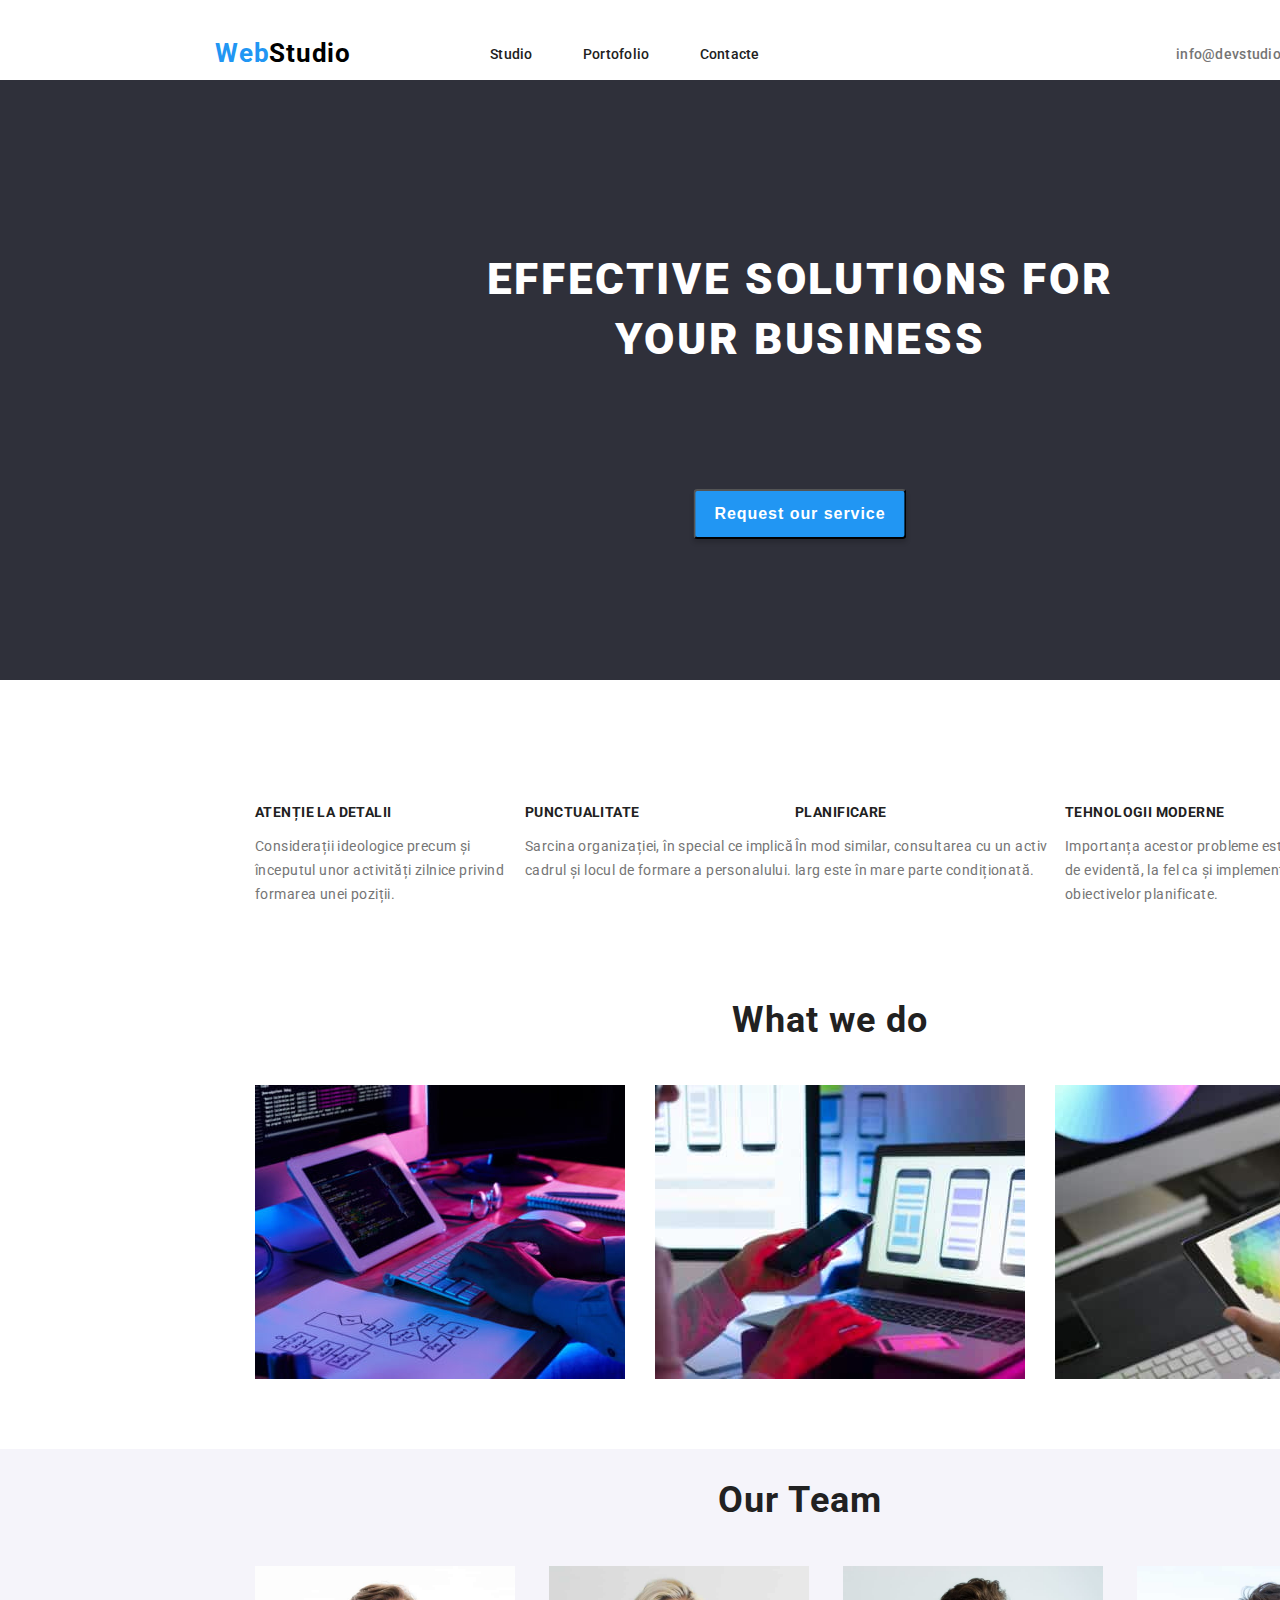
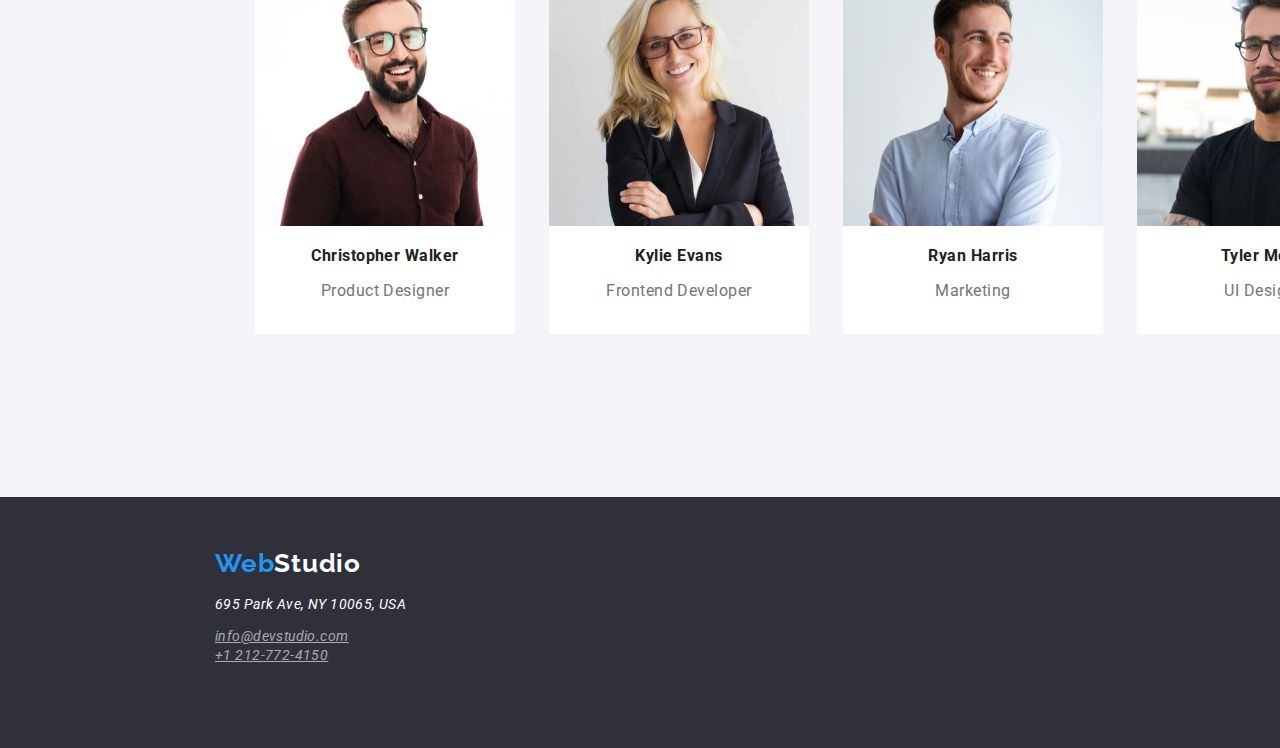
==== index.html @ 6e395495 "clone HW-2" ====
<!DOCTYPE html>
<html lang="en">
  <head>
    <meta charset="UTF-8" />
    <meta http-equiv="X-UA-Compatible" content="IE=edge" />
    <meta name="viewport" content="width=device-width, initial-scale=1.0" />
    <title>Document</title>
    <link
      href="https://fonts.googleapis.com/css2?family=Corinthia&family=Raleway:wght@700&display=swap"
      rel="stylesheet"
    />
    <link
      href="https://fonts.googleapis.com/css2?family=Corinthia&family=Oleo+Script&display=swap"
      rel="stylesheet"
    />
    <link
      href="https://fonts.googleapis.com/css2?family=Great+Vibes&family=Roboto:wght@700;900&display=swap"
      rel="stylesheet"
    />
    <link rel="stylesheet" href="./style/style.css" />
  </head>
  <body>
    <!-- header section -->
    <header>
      <div class="top">
        <p class="logo">
          <a class="head-logo" href="index.html"
            >Web<span class="logo-web">Studio</span></a
          >
        </p>

        <!-- Navigation to other pages -->
        <nav class="navigation-bar">
          <ul>
            <li><a class="nv-items" href="index.html">Studio</a></li>
            <li><a class="nv-items" href="portofolio.html">Portofolio</a></li>
            <li><a class="nv-items" href="#contacte">Contacte</a></li>
          </ul>
        </nav>
        <!-- contact section -->

        <ul class="contacts">
          <li>
            <a class="contact-section-value" href="mailto:info@devstudio.com"
              >info@devstudio.com</a
            >
          </li>

          <li>
            <a class="contact-section-value" href="tel:+111111111111"
              >+38096 111 11 11</a
            >
          </li>
        </ul>
      </div>
    </header>

    <!-- main section -->
    <main>
      <div class="big-section">
        <h1>
          EFFECTIVE SOLUTIONS FOR <br />
          YOUR BUSINESS
        </h1>
        <div class="center">
          <button class="button" type="button">Request our service</button>
        </div>
      </div>

      <!-- section skills -->
      <section class="skill-section">
        <ul class="detail-skills">
          <li>
            <h3 class="skills">Atenție la detalii</h3>
            <p class="skills-description">
              Considerații ideologice precum și începutul unor activități
              zilnice privind formarea unei poziții.
            </p>
          </li>
          <li>
            <h3 class="skills">Punctualitate</h3>
            <p class="skills-description">
              Sarcina organizației, în special ce implică cadrul și locul de
              formare a personalului.
            </p>
          </li>

          <li>
            <h3 class="skills">Planificare</h3>
            <p class="skills-description">
              În mod similar, consultarea cu un activ larg este în mare parte
              condiționată.
            </p>
          </li>
          <li>
            <h3 class="skills">Tehnologii moderne</h3>
            <p class="skills-description">
              Importanța acestor probleme este atât de evidentă, la fel ca și
              implementarea obiectivelor planificate.
            </p>
          </li>
        </ul>
      </section>

      <!-- section What we to do -->
      <section class="work-section">
        <h2 class="workExemple">What we do</h2>
        <ul class="container">
          <li class="box box1">
            <img
              src="./images/box1.jpg"
              alt="Coding activities"
              style="width: 370px; height: 294px"
            />
          </li>
          <li class="box box2">
            <img
              src="./images/box2.jpg"
              alt="choosing telephome frame"
              style="width: 370px; height: 294px"
            />
          </li>

          <li class="box box3">
            <img
              src="./images/box3.jpg"
              alt="work with colors"
              style="width: 370px; height: 294px"
            />
          </li>
        </ul>
      </section>

      <!-- our team section -->
      <section class="team-section">
        <h2 class="our-team">Our Team</h2>
        <ul id="totlaTeam">
          <li class="team teamCris">
            <img
              class="photo"
              src="./images/photoCristopher.jpg"
              alt="Cristopher Photo"
              style="width: 260px; height: 260px"
            />
            <h3 class="photo-container-name">Christopher Walker</h3>
            <p class="photo-container-post">Product Designer</p>
          </li>

          <li class="team">
            <img
              class="photo"
              src="./images/photoKylie.jpg"
              alt="Kylie Photo"
              style="width: 260px; height: 260px"
            />
            <h3 class="photo-container-name">Kylie Evans</h3>
            <p class="photo-container-post">Frontend Developer</p>
          </li>

          <li class="team">
            <img
              class="photo"
              src="./images/photoRyan.jpg"
              alt="Ryan Photo"
              style="width: 260px; height: 260px"
            />
            <h3 class="photo-container-name">Ryan Harris</h3>
            <p class="photo-container-post">Marketing</p>
          </li>

          <li class="team">
            <img
              class="photo"
              src="./images/photoTyler.jpg"
              alt="Tyler Photo"
              style="width: 260px; height: 260px"
            />
            <h3 class="photo-container-name">Tyler Moore</h3>
            <p class="photo-container-post">UI Designer</p>
          </li>
        </ul>
      </section>
    </main>

    <!-- footer section -->
    <footer class="subsol">
      <p class="footer-logo">Web<span class="footer-logo-web">Studio</span></p>

      <address>
        <ul class="footer-contacts">
          <li>
            <p class="nv-items-footer footerAddres">
              695 Park Ave, NY 10065, USA
            </p>
          </li>
          <li>
            <a class="nv-items-footer" href="info@devstudio.com">
              info@devstudio.com</a
            >
          </li>
          <li>
            <a class="nv-items-footer" href="tel:+111111111111"
              >+1 212-772-4150
            </a>
          </li>
        </ul>
      </address>
    </footer>
  </body>
</html>
---- style/style.css ----
html,
body {
  margin: 0;
  padding: 0;
  top: 0;
  position: relative;
  width: 1600px;
  height: 2348px;
  font-family: "Roboto", sans-serif;
  font-style: normal;
  font-weight: 400;
  background: #ffffff;
  box-sizing: border-box;
}

.top {
  position: absolute;
  width: 1600px;
  height: 80px;
  top: 0px;
  background-color: #ffffff;
  border-bottom: 1px solid #e5e5e5;
}

.logo {
  position: absolute;
  width: 145px;
  line-height: 31px;
  left: 215px;
  top: 12px;
  bottom: 25px;
  font-weight: 700;
  font-size: 26px;
  line-height: 31px;
  letter-spacing: 0.03em;
  color: rgba(0, 0, 0, 1);
}

.logo a {
  color: rgba(33, 150, 243, 1);
  text-decoration: none;
}

.logo-web {
  color: rgba(0, 0, 0, 1);
}

ul {
  list-style-type: none;
}

.navigation-bar {
  position: relative;
  width: 58px;
  height: 16px;
  left: 400px;
  top: 32px;
  bottom: 32px;
  right: 385px;
  font-weight: 500;
  font-size: 14px;
  line-height: 16px;
  letter-spacing: 0.02em;
}

.navigation-bar ul {
  display: flex;
}

.navigation-bar li a {
  color: #212121;
  text-decoration: none;
}

.nv-items {
  margin-left: 50px;
}
.nv-items:hover,
.nv-items:focus,
.nv-items:active {
  color: rgba(33, 150, 243, 1);
}

.contacts {
  position: absolute;
  height: 16px;
  width: 500px;
  left: 1096px;
  top: 32px;
  bottom: 32px;
  right: 227px;
  font-weight: 500;
  font-size: 14px;
  line-height: 16px;
  letter-spacing: 0.02em;
}

ul.contacts {
  display: flex;
}

.contacts li {
  display: inline-block;
  list-style-type: none;
}

.contacts li a {
  color: #757575;
  text-decoration: none;
  padding: 40px;
}

.contact-section-value:hover,
.contact-section-value:focus,
.contact-section-value:active {
  color: rgba(33, 150, 243, 1);
}

/* main section */

.big-section {
  position: absolute;
  width: 1600px;
  height: 600px;
  left: 0px;
  top: 80px;
  background: #2f303a;
}

.big-section h1 {
  position: relative;
  height: 120px;
  left: 50%;
  transform: translate(-50%, -50%);
  top: 200px;
  bottom: 280px;
  font-weight: 900;
  font-size: 44px;
  line-height: 60px;
  text-align: center;
  letter-spacing: 0.06em;
  text-transform: uppercase;
  color: #ffffff;
}

.button {
  position: absolute;
  height: 50px;
  top: 434px;
  left: 50%;
  transform: translate(-50%, -50%);
  background: #2196f3;
  box-shadow: 0px 4px 4px rgba(0, 0, 0, 0.15);
  border-radius: 4px;
  font-weight: 700;
  font-size: 16px;
  line-height: 30px;
  padding: 10px 19px;
  display: flex;
  align-items: center;
  text-align: center;
  letter-spacing: 0.06em;

  color: #ffffff;
}

.button:hover,
.button:focus,
.button:active {
  border: 5px solid rgba(33, 150, 243, 1);
  background: #f5f4fa;
  color: #2196f3;
}

/* section skills */

.skill-section {
  position: absolute;
  width: 1170px;
  height: 101px;
  left: 215px;
  top: 774px;
}

ul.detail-skills {
  display: flex;
}

.skills {
  width: 270px;
  height: 16px;
  left: 815px;
  top: 774px;
  font-weight: 700;
  font-size: 14px;
  line-height: 16px;
  letter-spacing: 0.03em;
  text-transform: uppercase;
  color: #212121;
}

.skills-description {
  width: 270px;
  height: 75px;
  left: 215px;
  top: 800px;
  font-size: 14px;
  line-height: 24px;
  letter-spacing: 0.03em;
  color: #757575;
}

/* section What we to do */

.work-section {
  position: absolute;
  width: 1170px;
  height: 386px;
  left: 215px;
  top: 969px;
}

.workExemple {
  position: absolute;
  width: 200px;
  height: 42px;
  left: 515px;
  font-weight: 700;
  font-size: 36px;
  line-height: 42px;
  text-align: center;
  letter-spacing: 0.03em;
  color: #212121;
}

.container {
  position: relative;
  width: 1170px;
  height: 386px;
  top: 50px;
  display: flex;
}

.container li {
  display: inline;
}

.box {
  margin-top: 50px;
}

.box1 {
  padding-right: 30px;
}
.box2 {
  padding-right: 30px;
}
.box2 {
  padding-right: 30px;
}

.box:hover {
  opacity: 0.7;
}

/* team section */

.team-section {
  position: absolute;
  width: 1600px;
  height: 648px;
  top: 1449px;
  background: #f5f4fa;
}

.our-team {
  width: 1600px;
  height: 42px;
  left: 718px;
  top: 1543px;
  font-weight: 700;
  font-size: 36px;
  line-height: 42px;
  text-align: center;
  letter-spacing: 0.03em;
  color: #212121;
}

#totalTeam {
  position: relative;
  height: 368px;
  width: 260px;
  display: flex;
}

.teamCris:first-child {
  margin-left: 215px;
}

.team {
  display: inline-block;
  height: 368px;
  width: 260px;
  background-color: #ffffff;
  margin: 15px;
}

.photo {
  width: 260px;
  height: 260px;
  margin: 0;
}

.photo-container {
  height: 108px;
  width: 270px;
  background-color: #ffffff;
}

.photo-container-name {
  font-size: 16px;
  line-height: 19px;
  text-align: center;
  letter-spacing: 0.03em;
  color: #212121;
}

.photo-container-post {
  font-size: 16px;
  line-height: 19px;
  text-align: center;
  letter-spacing: 0.03em;
  color: #757575;
}

.subsol {
  position: absolute;
  width: 1600px;
  height: 251px;
  left: 0px;
  top: 2097px;
  background: #2f303a;
}

.footer-logo {
  position: relative;
  width: 145px;
  height: 31px;
  left: 215px;
  top: 25px;
  margin-bottom: 14px;
  font-family: "Raleway", sans-serif;
  font-style: normal;
  font-weight: 700;
  font-size: 26px;
  line-height: 31px;
  letter-spacing: 0.03em;
  color: #2196f3;
}

.footer-logo-web {
  color: rgba(255, 255, 255, 1);
}

.footer-contacts {
  position: absolute;
  width: 231px;
  height: 72px;
  left: 175px;
  margin-top: 14px;
}

.nv-items-footer {
  font-size: 14px;
  line-height: 16px;
  bottom: 60px;
  letter-spacing: 0.03em;
  color: rgba(255, 255, 255, 0.6);
}

.nv-items-footer:hover,
.nv-items-footer:focus,
.nv-items-footer:active {
  color: rgba(33, 150, 243, 1);
}

.footerAddres {
  color: #ffffff;
  cursor: pointer;
}

.filters {
  position: absolute;
  display: flex;
  clear: both;
  width: 516px;
  height: 38px;
  left: 614px;
  top: 174px;
  padding: 6px 22px;
  top: 160px;
}

.filters button {
  background: #f5f4fa;
  border-radius: 4px;
  border: none;
  width: 121px;
  height: 38px;
  box-shadow: 0px 3px 1px rgba(0, 0, 0, 0.1), 0px 1px 2px rgba(0, 0, 0, 0.08),
    0px 2px 2px rgba(0, 0, 0, 0.12);
  cursor: pointer;
}

.filter-name {
  font-weight: 700;
  font-size: 16px;
  line-height: 34px;
  text-align: center;
  justify-content: center;
  letter-spacing: 0.03em;

  color: #212121;
  margin: 4px;
  box-sizing: border-box;
}

.filter-name:hover,
.filter-name:focus,
.filter-name:active {
  background-color: #2196f3;
  color: #ffffff;
}

.container-img {
  position: absolute;
  width: 1250px;
  height: 1360px;
  left: 215px;
  top: 330px;
  display: inline;
  margin: auto;
}

.container-img-file {
  width: 370px;
  height: 404px;
  left: 215px;
  top: 262px;
  background: #ffffff;
  border: 1px solid #eeeeee;
  text-align: center;
  display: inline-flex;
  margin: 0 20px 40px 20px;
}

.image {
  width: 370px;
  height: 294px;
  left: 215px;
  top: 262px;
}

.container-img-file-head {
  position: absolute;
  font-weight: 700;
  font-size: 18px;
  line-height: 36px;
  margin-top: 310px;
  padding-left: 24px;
  letter-spacing: 0.06em;

  color: #212121;
}

.container-img-file-paragraf {
  position: absolute;
  font-size: 16px;
  line-height: 30px;
  margin-top: 350px;
  letter-spacing: 0.03em;
  padding-left: 24px;
  color: #757575;
}

.script-container {
  margin: auto;
  padding: auto;
}
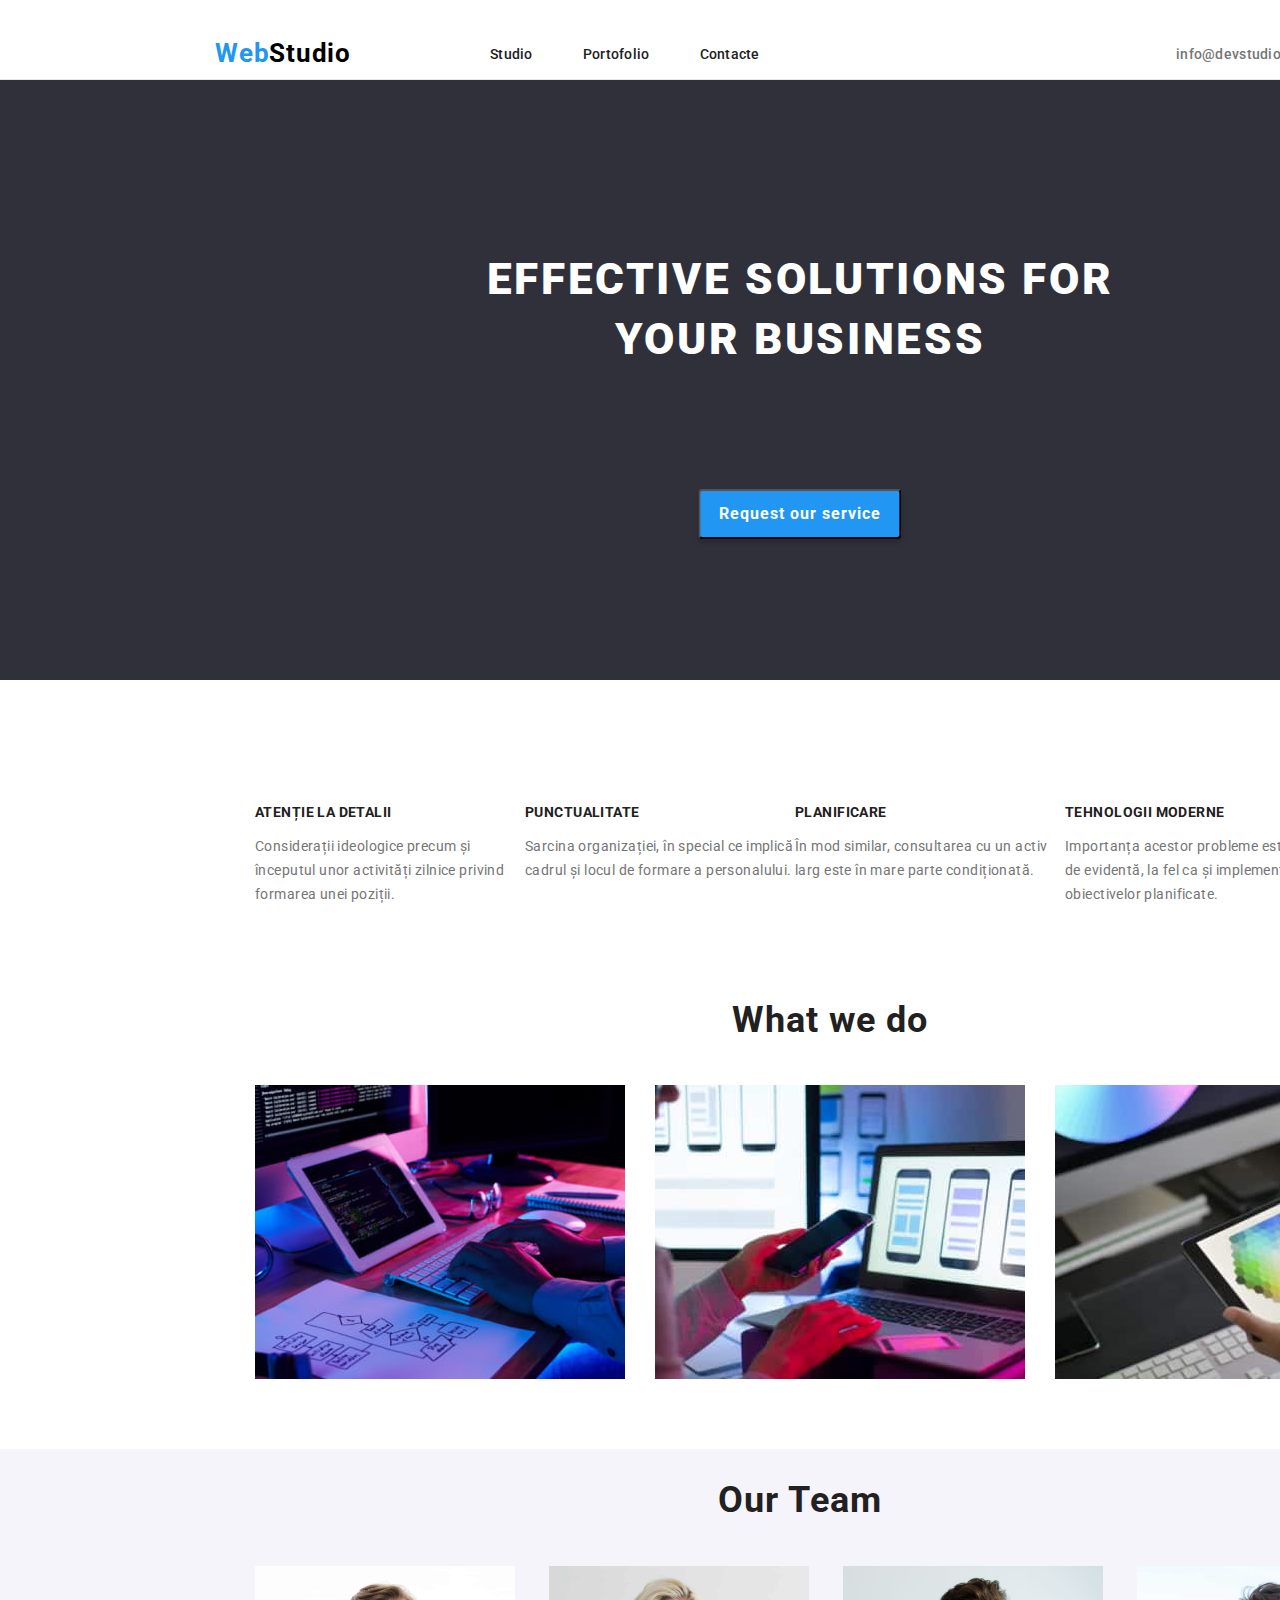
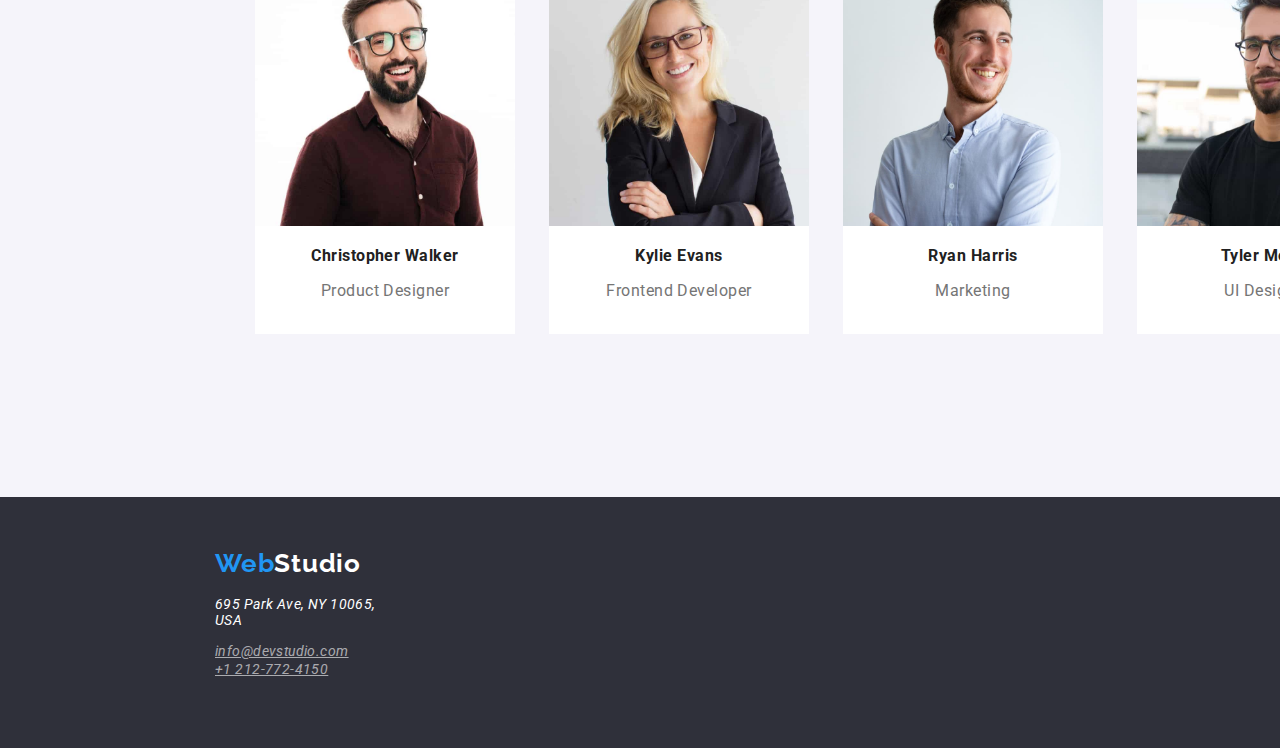
==== commit 6360b148: "am salvat modern-normalize" ====
--- a/index.html
+++ b/index.html
@@ -5,6 +5,10 @@
     <meta http-equiv="X-UA-Compatible" content="IE=edge" />
     <meta name="viewport" content="width=device-width, initial-scale=1.0" />
     <title>Document</title>
+    <link
+      rel="stylesheet"
+      href="https://cdnjs.cloudflare.com/ajax/libs/modern-normalize/1.0.0/modern-normalize.min.css"
+    />
     <link
       href="https://fonts.googleapis.com/css2?family=Corinthia&family=Raleway:wght@700&display=swap"
       rel="stylesheet"
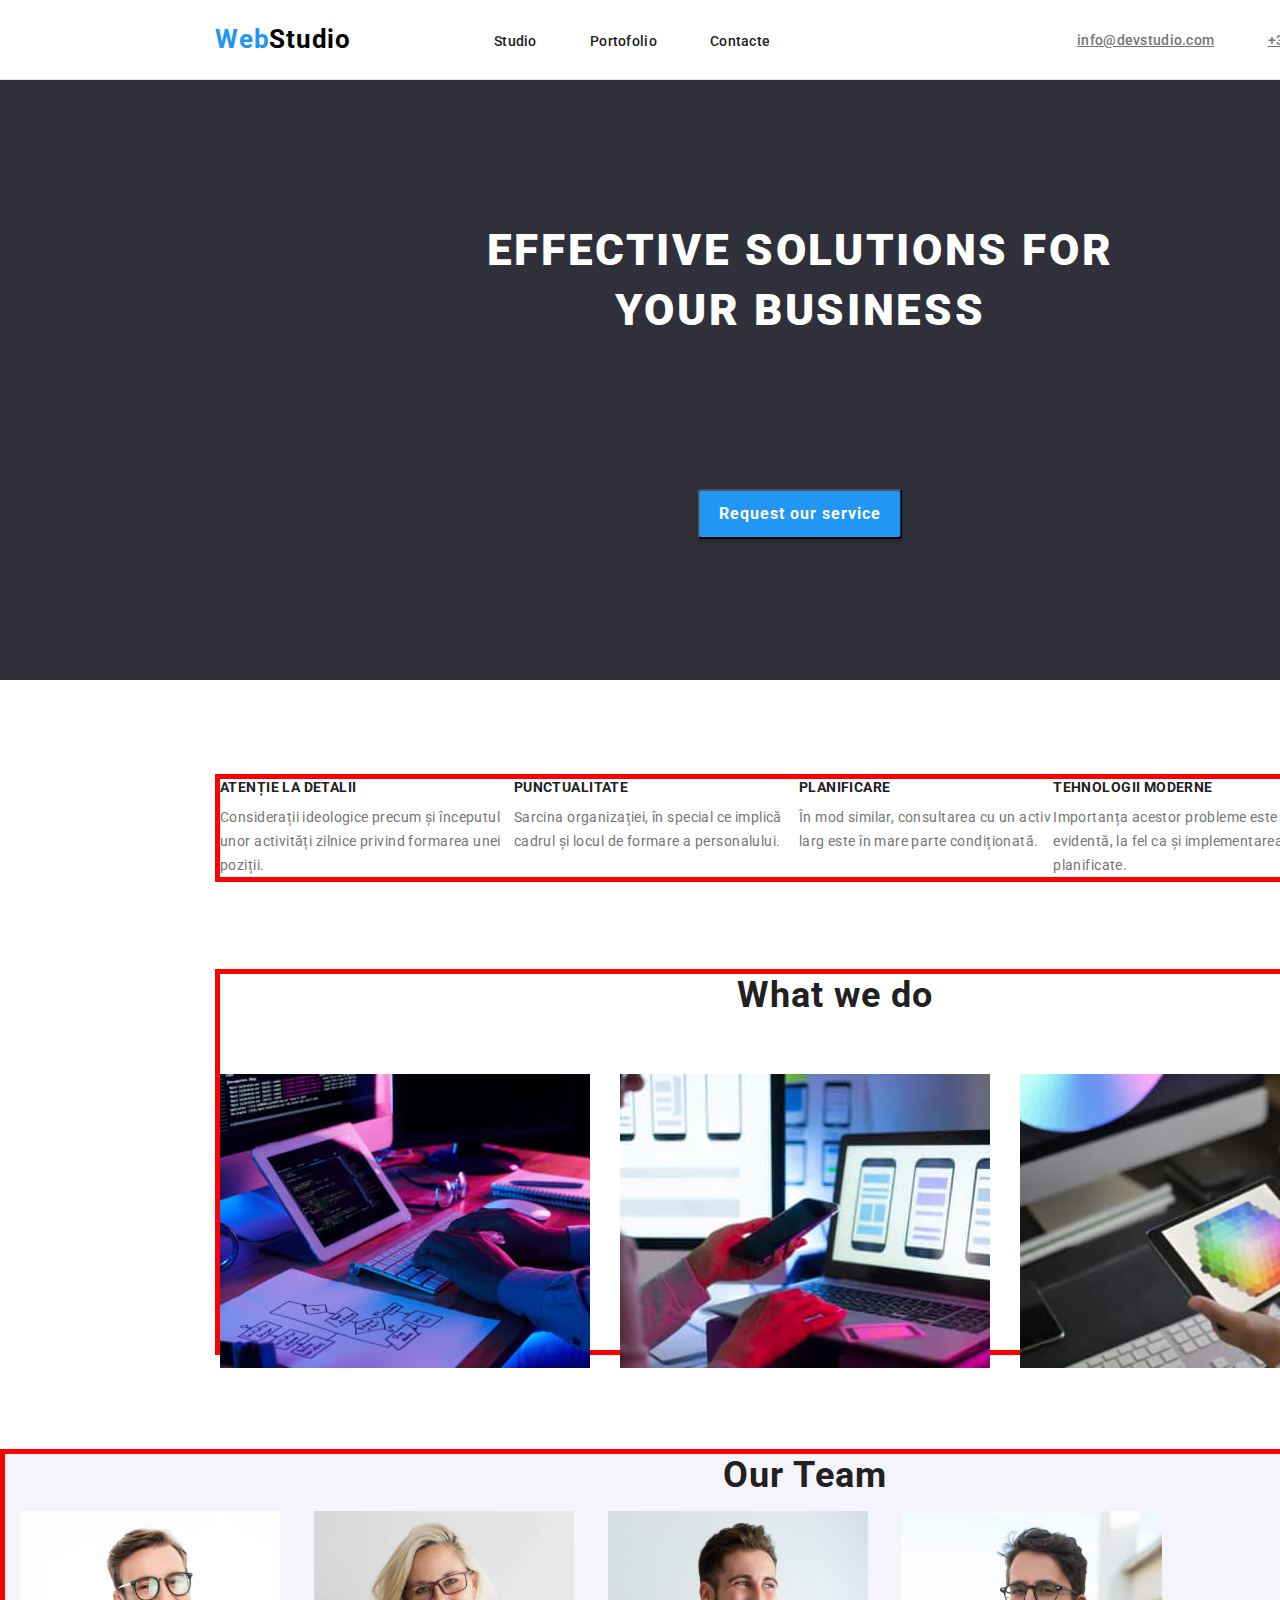
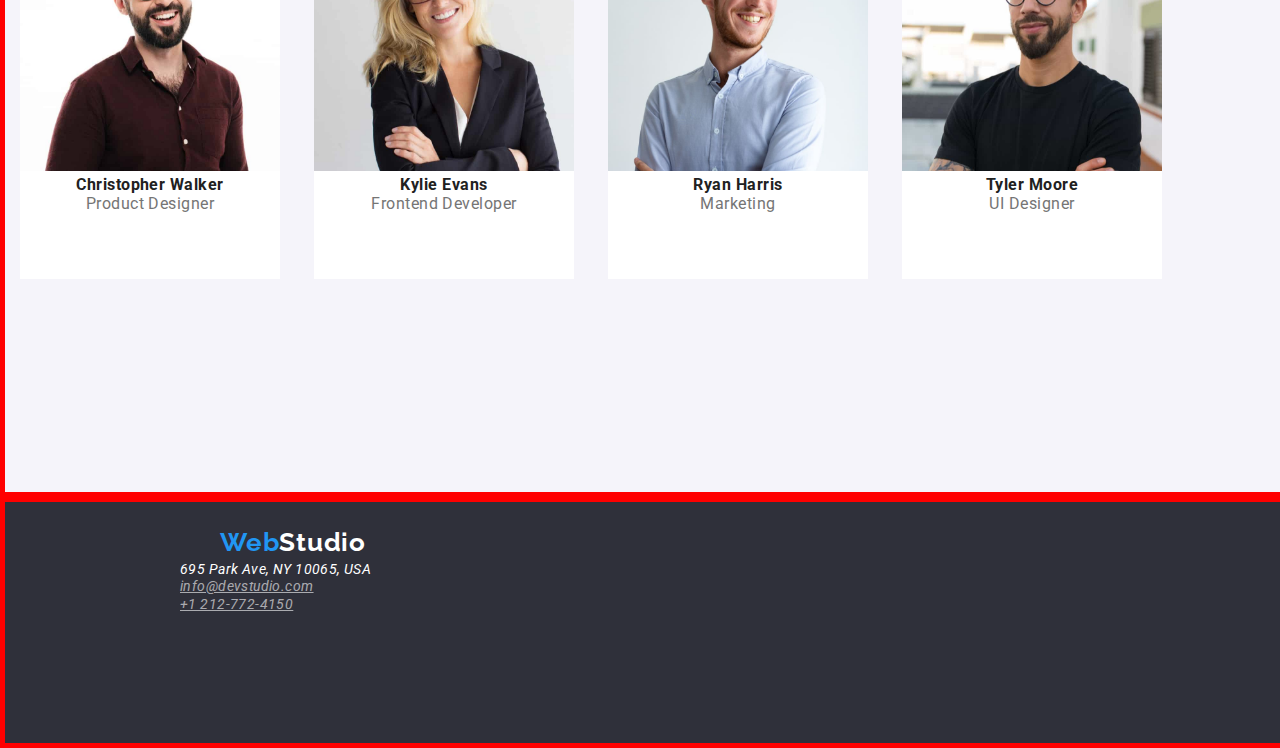
==== commit 4eb50994: "create branch HW-3" ====
--- a/index.html
+++ b/index.html
@@ -25,38 +25,39 @@
   </head>
   <body>
     <!-- header section -->
-    <header>
-      <div class="top">
-        <p class="logo">
-          <a class="head-logo" href="index.html"
-            >Web<span class="logo-web">Studio</span></a
+    <header class="page-header">
+      <a class="logo head-logo" href="index.html"
+        >Web<span class="logo-web">Studio</span></a
+      >
+      <!-- Navigation to other pages -->
+      <nav>
+        <ul class="navigation-bar main-nav-list">
+          <li class="main-nav-item">
+            <a class="main-nav-link" href="index.html">Studio</a>
+          </li>
+          <li class="main-nav-item">
+            <a class="main-nav-link" href="portofolio.html">Portofolio</a>
+          </li>
+          <li class="main-nav-item">
+            <a class="main-nav-link" href="#contacte">Contacte</a>
+          </li>
+        </ul>
+      </nav>
+      <!-- contact section -->
+
+      <ul class="contact-list">
+        <li class="contact-list-item">
+          <a class="contact-section-value" href="mailto:info@devstudio.com"
+            >info@devstudio.com</a
           >
-        </p>
-
-        <!-- Navigation to other pages -->
-        <nav class="navigation-bar">
-          <ul>
-            <li><a class="nv-items" href="index.html">Studio</a></li>
-            <li><a class="nv-items" href="portofolio.html">Portofolio</a></li>
-            <li><a class="nv-items" href="#contacte">Contacte</a></li>
-          </ul>
-        </nav>
-        <!-- contact section -->
-
-        <ul class="contacts">
-          <li>
-            <a class="contact-section-value" href="mailto:info@devstudio.com"
-              >info@devstudio.com</a
-            >
-          </li>
-
-          <li>
-            <a class="contact-section-value" href="tel:+111111111111"
-              >+38096 111 11 11</a
-            >
-          </li>
-        </ul>
-      </div>
+        </li>
+
+        <li class="contact-list-item">
+          <a class="contact-section-value" href="tel:+111111111111"
+            >+38096 111 11 11</a
+          >
+        </li>
+      </ul>
     </header>
 
     <!-- main section -->
@@ -72,67 +73,79 @@
       </div>
 
       <!-- section skills -->
-      <section class="skill-section">
-        <ul class="detail-skills">
-          <li>
-            <h3 class="skills">Atenție la detalii</h3>
-            <p class="skills-description">
-              Considerații ideologice precum și începutul unor activități
-              zilnice privind formarea unei poziții.
-            </p>
-          </li>
-          <li>
-            <h3 class="skills">Punctualitate</h3>
-            <p class="skills-description">
-              Sarcina organizației, în special ce implică cadrul și locul de
-              formare a personalului.
-            </p>
-          </li>
-
-          <li>
-            <h3 class="skills">Planificare</h3>
-            <p class="skills-description">
-              În mod similar, consultarea cu un activ larg este în mare parte
-              condiționată.
-            </p>
-          </li>
-          <li>
-            <h3 class="skills">Tehnologii moderne</h3>
-            <p class="skills-description">
-              Importanța acestor probleme este atât de evidentă, la fel ca și
-              implementarea obiectivelor planificate.
-            </p>
-          </li>
-        </ul>
+      <section>
+        <div class="skill-section">
+          <ul class="detail-skills">
+            <div class="detail-skills-list">
+              <li class="detail-skills-item-">
+                <h3 class="skills">Atenție la detalii</h3>
+                <p class="skills-description">
+                  Considerații ideologice precum și începutul unor activități
+                  zilnice privind formarea unei poziții.
+                </p>
+              </li>
+            </div>
+            <div class="detail-skills-list">
+              <li class="detail-skills-item">
+                <h3 class="skills">Punctualitate</h3>
+                <p class="skills-description">
+                  Sarcina organizației, în special ce implică cadrul și locul de
+                  formare a personalului.
+                </p>
+              </li>
+            </div>
+            <div class="detail-skills-list">
+              <li class="detail-skills-item">
+                <h3 class="skills">Planificare</h3>
+                <p class="skills-description">
+                  În mod similar, consultarea cu un activ larg este în mare
+                  parte condiționată.
+                </p>
+              </li>
+            </div>
+
+            <div class="detail-skills-list">
+              <li class="detail-skills-item">
+                <h3 class="skills">Tehnologii moderne</h3>
+                <p class="skills-description">
+                  Importanța acestor probleme este atât de evidentă, la fel ca
+                  și implementarea obiectivelor planificate.
+                </p>
+              </li>
+            </div>
+          </ul>
+        </div>
       </section>
 
       <!-- section What we to do -->
-      <section class="work-section">
-        <h2 class="workExemple">What we do</h2>
-        <ul class="container">
-          <li class="box box1">
-            <img
-              src="./images/box1.jpg"
-              alt="Coding activities"
-              style="width: 370px; height: 294px"
-            />
-          </li>
-          <li class="box box2">
-            <img
-              src="./images/box2.jpg"
-              alt="choosing telephome frame"
-              style="width: 370px; height: 294px"
-            />
-          </li>
-
-          <li class="box box3">
-            <img
-              src="./images/box3.jpg"
-              alt="work with colors"
-              style="width: 370px; height: 294px"
-            />
-          </li>
-        </ul>
+      <section>
+        <div class="work-section">
+          <h2 class="workExemple">What we do</h2>
+          <ul class="container">
+            <li class="box box1">
+              <img
+                src="./images/box1.jpg"
+                alt="Coding activities"
+                style="width: 370px; height: 294px"
+              />
+            </li>
+            <li class="box box2">
+              <img
+                src="./images/box2.jpg"
+                alt="choosing telephome frame"
+                style="width: 370px; height: 294px"
+              />
+            </li>
+
+            <li class="box box3">
+              <img
+                src="./images/box3.jpg"
+                alt="work with colors"
+                style="width: 370px; height: 294px"
+              />
+            </li>
+          </ul>
+        </div>
       </section>
 
       <!-- our team section -->
--- a/style/style.css
+++ b/style/style.css
@@ -13,101 +13,85 @@
   box-sizing: border-box;
 }
 
-.top {
-  position: absolute;
+* {
+  margin-block-start: 0;
+  margin-block-end: 0;
+  margin-inline-start: 0px;
+  margin-inline-end: 0px;
+  padding-inline-start: 0;
+}
+
+ul {
+  list-style-type: none;
+}
+
+.page-header {
   width: 1600px;
   height: 80px;
-  top: 0px;
   background-color: #ffffff;
   border-bottom: 1px solid #e5e5e5;
+  display: flex;
 }
 
 .logo {
-  position: absolute;
-  width: 145px;
-  line-height: 31px;
-  left: 215px;
-  top: 12px;
-  bottom: 25px;
   font-weight: 700;
   font-size: 26px;
   line-height: 31px;
   letter-spacing: 0.03em;
-  color: rgba(0, 0, 0, 1);
-}
-
-.logo a {
+  text-decoration: none;
   color: rgba(33, 150, 243, 1);
-  text-decoration: none;
+  padding: 24px 93px 25px 215px;
 }
 
 .logo-web {
   color: rgba(0, 0, 0, 1);
 }
 
-ul {
-  list-style-type: none;
-}
-
 .navigation-bar {
-  position: relative;
-  width: 58px;
-  height: 16px;
-  left: 400px;
-  top: 32px;
-  bottom: 32px;
-  right: 385px;
+  font-weight: 500;
+  font-size: 14px;
+  line-height: 18px;
+  letter-spacing: 0.02em;
+  padding: 32px 0;
+}
+.main-nav-item {
+  display: inline-block;
+}
+
+.main-nav-link {
+  color: #212121;
+  text-decoration: none;
+  padding-left: 50px;
+  size: 14px;
+  line-height: 16px;
+  initial-letter-align: 2%;
+  font-weight: 500;
+}
+
+.main-nav-link:hover,
+.main-nav-link:focus,
+.main-nav-link:active {
+  color: rgba(33, 150, 243, 1);
+}
+
+.contact-list {
   font-weight: 500;
   font-size: 14px;
   line-height: 16px;
   letter-spacing: 0.02em;
-}
-
-.navigation-bar ul {
-  display: flex;
-}
-
-.navigation-bar li a {
-  color: #212121;
+  margin-left: auto;
+  padding-top: 32px;
+  padding-right: 215px;
+}
+
+.contact-list-item {
+  display: inline-block;
   text-decoration: none;
 }
 
-.nv-items {
-  margin-left: 50px;
-}
-.nv-items:hover,
-.nv-items:focus,
-.nv-items:active {
-  color: rgba(33, 150, 243, 1);
-}
-
-.contacts {
-  position: absolute;
-  height: 16px;
-  width: 500px;
-  left: 1096px;
-  top: 32px;
-  bottom: 32px;
-  right: 227px;
-  font-weight: 500;
-  font-size: 14px;
-  line-height: 16px;
-  letter-spacing: 0.02em;
-}
-
-ul.contacts {
-  display: flex;
-}
-
-.contacts li {
-  display: inline-block;
-  list-style-type: none;
-}
-
-.contacts li a {
+.contact-section-value {
   color: #757575;
-  text-decoration: none;
-  padding: 40px;
+  padding-left: 50px;
 }
 
 .contact-section-value:hover,
@@ -155,10 +139,9 @@
   font-weight: 700;
   font-size: 16px;
   line-height: 30px;
-  padding: 10px 19px;
+  padding: 10px 20px;
   display: flex;
   align-items: center;
-  text-align: center;
   letter-spacing: 0.06em;
 
   color: #ffffff;
@@ -176,32 +159,26 @@
 
 .skill-section {
   position: absolute;
-  width: 1170px;
-  height: 101px;
-  left: 215px;
   top: 774px;
-}
-
-ul.detail-skills {
-  display: flex;
+  border: 5px solid red;
+  margin: 0 215px;
+}
+
+.detail-skills-list {
+  display: table-cell;
 }
 
 .skills {
-  width: 270px;
-  height: 16px;
-  left: 815px;
-  top: 774px;
   font-weight: 700;
   font-size: 14px;
   line-height: 16px;
   letter-spacing: 0.03em;
   text-transform: uppercase;
   color: #212121;
+  padding-bottom: 10px;
 }
 
 .skills-description {
-  width: 270px;
-  height: 75px;
   left: 215px;
   top: 800px;
   font-size: 14px;
@@ -218,6 +195,7 @@
   height: 386px;
   left: 215px;
   top: 969px;
+  border: 5px solid red;
 }
 
 .workExemple {
@@ -242,7 +220,7 @@
 }
 
 .container li {
-  display: inline;
+  display: inline-block;
 }
 
 .box {
@@ -271,13 +249,13 @@
   height: 648px;
   top: 1449px;
   background: #f5f4fa;
+  display: inline;
+  border: 5px solid red;
 }
 
 .our-team {
   width: 1600px;
   height: 42px;
-  left: 718px;
-  top: 1543px;
   font-weight: 700;
   font-size: 36px;
   line-height: 42px;
@@ -291,11 +269,12 @@
   height: 368px;
   width: 260px;
   display: flex;
-}
-
-.teamCris:first-child {
+  align-content: space-around;
+}
+
+/* .teamCris:first-child {
   margin-left: 215px;
-}
+} */
 
 .team {
   display: inline-block;
@@ -340,6 +319,7 @@
   left: 0px;
   top: 2097px;
   background: #2f303a;
+  border: 5px solid red;
 }
 
 .footer-logo {
@@ -373,7 +353,6 @@
 .nv-items-footer {
   font-size: 14px;
   line-height: 16px;
-  bottom: 60px;
   letter-spacing: 0.03em;
   color: rgba(255, 255, 255, 0.6);
 }
@@ -396,7 +375,6 @@
   width: 516px;
   height: 38px;
   left: 614px;
-  top: 174px;
   padding: 6px 22px;
   top: 160px;
 }
@@ -410,6 +388,7 @@
   box-shadow: 0px 3px 1px rgba(0, 0, 0, 0.1), 0px 1px 2px rgba(0, 0, 0, 0.08),
     0px 2px 2px rgba(0, 0, 0, 0.12);
   cursor: pointer;
+  margin-right: 8px;
 }
 
 .filter-name {
@@ -417,11 +396,9 @@
   font-size: 16px;
   line-height: 34px;
   text-align: center;
-  justify-content: center;
-  letter-spacing: 0.03em;
-
-  color: #212121;
-  margin: 4px;
+
+  letter-spacing: 0.03em;
+  color: #212121;
   box-sizing: border-box;
 }
 
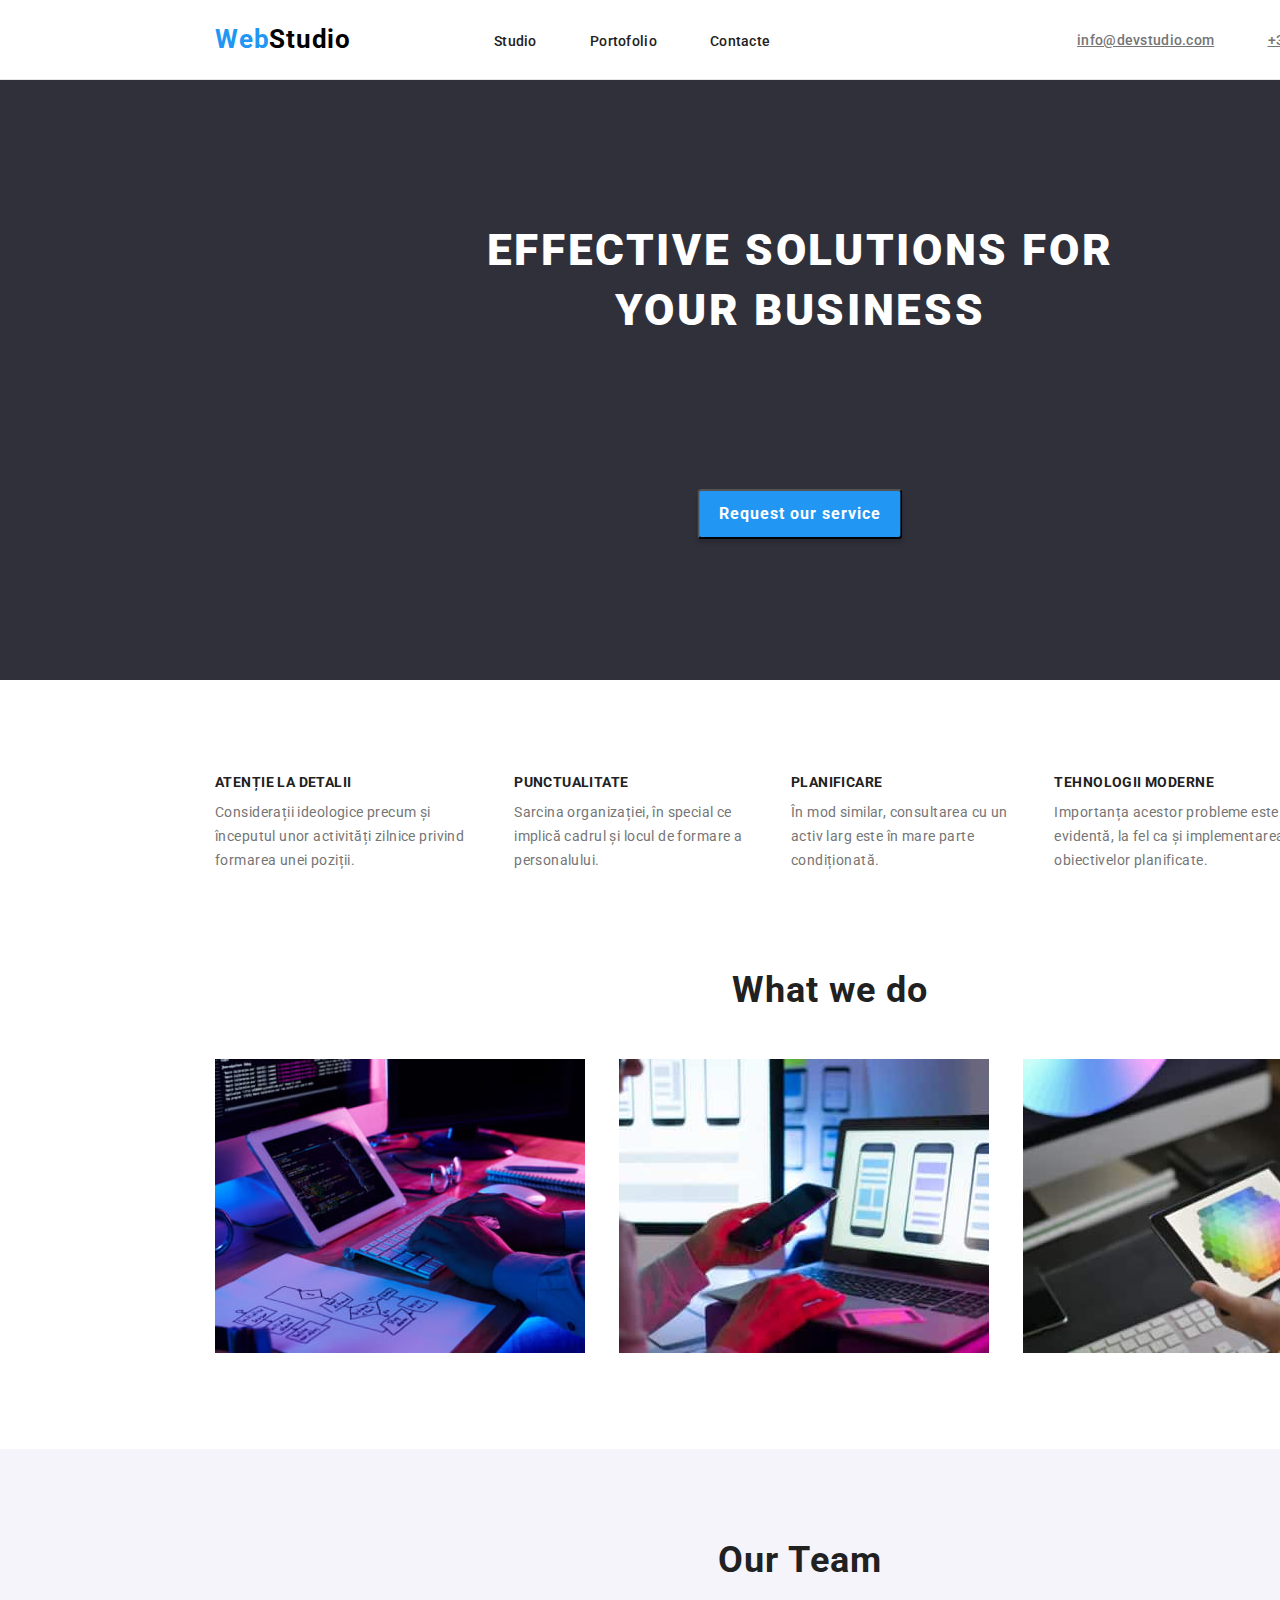
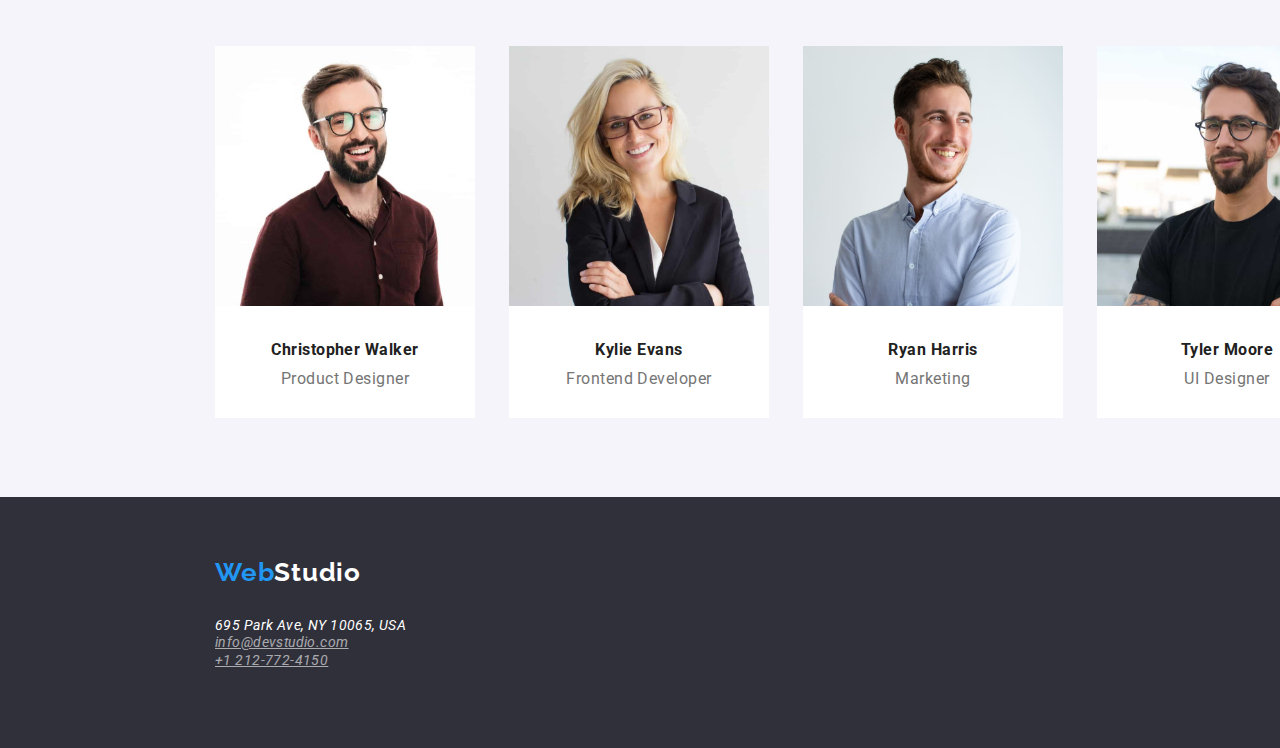
==== commit 136adab5: "erase width and height" ====
--- a/index.html
+++ b/index.html
@@ -24,204 +24,208 @@
     <link rel="stylesheet" href="./style/style.css" />
   </head>
   <body>
-    <!-- header section -->
-    <header class="page-header">
-      <a class="logo head-logo" href="index.html"
-        >Web<span class="logo-web">Studio</span></a
-      >
-      <!-- Navigation to other pages -->
-      <nav>
-        <ul class="navigation-bar main-nav-list">
-          <li class="main-nav-item">
-            <a class="main-nav-link" href="index.html">Studio</a>
+    <div class="container">
+      <!-- header section -->
+      <header class="page-header">
+        <a class="logo head-logo" href="index.html"
+          >Web<span class="logo-web">Studio</span></a
+        >
+        <!-- Navigation to other pages -->
+        <nav>
+          <ul class="navigation-bar main-nav-list">
+            <li class="main-nav-item">
+              <a class="main-nav-link" href="index.html">Studio</a>
+            </li>
+            <li class="main-nav-item">
+              <a class="main-nav-link" href="portofolio.html">Portofolio</a>
+            </li>
+            <li class="main-nav-item">
+              <a class="main-nav-link" href="#contacte">Contacte</a>
+            </li>
+          </ul>
+        </nav>
+        <!-- contact section -->
+
+        <ul class="contact-list">
+          <li class="contact-list-item">
+            <a class="contact-section-value" href="mailto:info@devstudio.com"
+              >info@devstudio.com</a
+            >
           </li>
-          <li class="main-nav-item">
-            <a class="main-nav-link" href="portofolio.html">Portofolio</a>
-          </li>
-          <li class="main-nav-item">
-            <a class="main-nav-link" href="#contacte">Contacte</a>
+
+          <li class="contact-list-item">
+            <a class="contact-section-value" href="tel:+111111111111"
+              >+38096 111 11 11</a
+            >
           </li>
         </ul>
-      </nav>
-      <!-- contact section -->
-
-      <ul class="contact-list">
-        <li class="contact-list-item">
-          <a class="contact-section-value" href="mailto:info@devstudio.com"
-            >info@devstudio.com</a
-          >
-        </li>
-
-        <li class="contact-list-item">
-          <a class="contact-section-value" href="tel:+111111111111"
-            >+38096 111 11 11</a
-          >
-        </li>
-      </ul>
-    </header>
-
-    <!-- main section -->
-    <main>
-      <div class="big-section">
-        <h1>
-          EFFECTIVE SOLUTIONS FOR <br />
-          YOUR BUSINESS
-        </h1>
-        <div class="center">
-          <button class="button" type="button">Request our service</button>
+      </header>
+
+      <!-- main section -->
+      <main>
+        <div class="big-section">
+          <h1>
+            EFFECTIVE SOLUTIONS FOR <br />
+            YOUR BUSINESS
+          </h1>
+          <div class="center">
+            <button class="button" type="button">Request our service</button>
+          </div>
         </div>
-      </div>
-
-      <!-- section skills -->
-      <section>
-        <div class="skill-section">
-          <ul class="detail-skills">
-            <div class="detail-skills-list">
-              <li class="detail-skills-item-">
-                <h3 class="skills">Atenție la detalii</h3>
-                <p class="skills-description">
-                  Considerații ideologice precum și începutul unor activități
-                  zilnice privind formarea unei poziții.
-                </p>
+
+        <!-- section skills -->
+        <section>
+          <div class="skill-section">
+            <ul class="detail-skills">
+              <div class="detail-skills-list">
+                <li class="detail-skills-item-">
+                  <h3 class="skills">Atenție la detalii</h3>
+                  <p class="skills-description">
+                    Considerații ideologice precum și începutul unor activități
+                    zilnice privind formarea unei poziții.
+                  </p>
+                </li>
+              </div>
+              <div class="detail-skills-list">
+                <li class="detail-skills-item">
+                  <h3 class="skills">Punctualitate</h3>
+                  <p class="skills-description">
+                    Sarcina organizației, în special ce implică cadrul și locul
+                    de formare a personalului.
+                  </p>
+                </li>
+              </div>
+              <div class="detail-skills-list">
+                <li class="detail-skills-item">
+                  <h3 class="skills">Planificare</h3>
+                  <p class="skills-description">
+                    În mod similar, consultarea cu un activ larg este în mare
+                    parte condiționată.
+                  </p>
+                </li>
+              </div>
+
+              <div class="detail-skills-list">
+                <li class="detail-skills-item">
+                  <h3 class="skills">Tehnologii moderne</h3>
+                  <p class="skills-description">
+                    Importanța acestor probleme este atât de evidentă, la fel ca
+                    și implementarea obiectivelor planificate.
+                  </p>
+                </li>
+              </div>
+            </ul>
+          </div>
+        </section>
+
+        <!-- section What we to do -->
+        <section>
+          <div class="work-section">
+            <h2 class="workExemple">What we do</h2>
+            <ul class="work-section-items">
+              <li class="box box1">
+                <img
+                  src="./images/box1.jpg"
+                  alt="Coding activities"
+                  style="width: 370px; height: 294px"
+                />
               </li>
-            </div>
-            <div class="detail-skills-list">
-              <li class="detail-skills-item">
-                <h3 class="skills">Punctualitate</h3>
-                <p class="skills-description">
-                  Sarcina organizației, în special ce implică cadrul și locul de
-                  formare a personalului.
-                </p>
+              <li class="box box2">
+                <img
+                  src="./images/box2.jpg"
+                  alt="choosing telephome frame"
+                  style="width: 370px; height: 294px"
+                />
               </li>
-            </div>
-            <div class="detail-skills-list">
-              <li class="detail-skills-item">
-                <h3 class="skills">Planificare</h3>
-                <p class="skills-description">
-                  În mod similar, consultarea cu un activ larg este în mare
-                  parte condiționată.
-                </p>
+
+              <li class="box box3">
+                <img
+                  src="./images/box3.jpg"
+                  alt="work with colors"
+                  style="width: 370px; height: 294px"
+                />
               </li>
-            </div>
-
-            <div class="detail-skills-list">
-              <li class="detail-skills-item">
-                <h3 class="skills">Tehnologii moderne</h3>
-                <p class="skills-description">
-                  Importanța acestor probleme este atât de evidentă, la fel ca
-                  și implementarea obiectivelor planificate.
-                </p>
-              </li>
-            </div>
+            </ul>
+          </div>
+        </section>
+
+        <!-- our team section -->
+        <section class="team-section">
+          <h2 class="our-team">Our Team</h2>
+          <ul class="totlaTeam">
+            <li class="team teamCris">
+              <img
+                class="photo"
+                src="./images/photoCristopher.jpg"
+                alt="Cristopher Photo"
+                style="width: 260px; height: 260px"
+              />
+              <h3 class="photo-container-name">Christopher Walker</h3>
+              <p class="photo-container-post">Product Designer</p>
+            </li>
+
+            <li class="team">
+              <img
+                class="photo"
+                src="./images/photoKylie.jpg"
+                alt="Kylie Photo"
+                style="width: 260px; height: 260px"
+              />
+              <h3 class="photo-container-name">Kylie Evans</h3>
+              <p class="photo-container-post">Frontend Developer</p>
+            </li>
+
+            <li class="team">
+              <img
+                class="photo"
+                src="./images/photoRyan.jpg"
+                alt="Ryan Photo"
+                style="width: 260px; height: 260px"
+              />
+              <h3 class="photo-container-name">Ryan Harris</h3>
+              <p class="photo-container-post">Marketing</p>
+            </li>
+
+            <li class="team">
+              <img
+                class="photo"
+                src="./images/photoTyler.jpg"
+                alt="Tyler Photo"
+                style="width: 260px; height: 260px"
+              />
+              <h3 class="photo-container-name">Tyler Moore</h3>
+              <p class="photo-container-post">UI Designer</p>
+            </li>
           </ul>
-        </div>
-      </section>
-
-      <!-- section What we to do -->
-      <section>
-        <div class="work-section">
-          <h2 class="workExemple">What we do</h2>
-          <ul class="container">
-            <li class="box box1">
-              <img
-                src="./images/box1.jpg"
-                alt="Coding activities"
-                style="width: 370px; height: 294px"
-              />
-            </li>
-            <li class="box box2">
-              <img
-                src="./images/box2.jpg"
-                alt="choosing telephome frame"
-                style="width: 370px; height: 294px"
-              />
-            </li>
-
-            <li class="box box3">
-              <img
-                src="./images/box3.jpg"
-                alt="work with colors"
-                style="width: 370px; height: 294px"
-              />
+        </section>
+      </main>
+
+      <!-- footer section -->
+      <footer class="subsol">
+        <p class="footer-logo">
+          Web<span class="footer-logo-web">Studio</span>
+        </p>
+
+        <address class="foot-logo-contacts">
+          <ul class="footer-contacts">
+            <li class="foot-logo-contacts-items">
+              <p class="nv-items-footer footerAddres">
+                695 Park Ave, NY 10065, USA
+              </p>
+            </li>
+            <li class="foot-logo-contacts-items">
+              <a class="nv-items-footer" href="info@devstudio.com">
+                info@devstudio.com</a
+              >
+            </li>
+            <li class="foot-logo-contacts-items">
+              <a class="nv-items-footer" href="tel:+111111111111"
+                >+1 212-772-4150
+              </a>
             </li>
           </ul>
-        </div>
-      </section>
-
-      <!-- our team section -->
-      <section class="team-section">
-        <h2 class="our-team">Our Team</h2>
-        <ul id="totlaTeam">
-          <li class="team teamCris">
-            <img
-              class="photo"
-              src="./images/photoCristopher.jpg"
-              alt="Cristopher Photo"
-              style="width: 260px; height: 260px"
-            />
-            <h3 class="photo-container-name">Christopher Walker</h3>
-            <p class="photo-container-post">Product Designer</p>
-          </li>
-
-          <li class="team">
-            <img
-              class="photo"
-              src="./images/photoKylie.jpg"
-              alt="Kylie Photo"
-              style="width: 260px; height: 260px"
-            />
-            <h3 class="photo-container-name">Kylie Evans</h3>
-            <p class="photo-container-post">Frontend Developer</p>
-          </li>
-
-          <li class="team">
-            <img
-              class="photo"
-              src="./images/photoRyan.jpg"
-              alt="Ryan Photo"
-              style="width: 260px; height: 260px"
-            />
-            <h3 class="photo-container-name">Ryan Harris</h3>
-            <p class="photo-container-post">Marketing</p>
-          </li>
-
-          <li class="team">
-            <img
-              class="photo"
-              src="./images/photoTyler.jpg"
-              alt="Tyler Photo"
-              style="width: 260px; height: 260px"
-            />
-            <h3 class="photo-container-name">Tyler Moore</h3>
-            <p class="photo-container-post">UI Designer</p>
-          </li>
-        </ul>
-      </section>
-    </main>
-
-    <!-- footer section -->
-    <footer class="subsol">
-      <p class="footer-logo">Web<span class="footer-logo-web">Studio</span></p>
-
-      <address>
-        <ul class="footer-contacts">
-          <li>
-            <p class="nv-items-footer footerAddres">
-              695 Park Ave, NY 10065, USA
-            </p>
-          </li>
-          <li>
-            <a class="nv-items-footer" href="info@devstudio.com">
-              info@devstudio.com</a
-            >
-          </li>
-          <li>
-            <a class="nv-items-footer" href="tel:+111111111111"
-              >+1 212-772-4150
-            </a>
-          </li>
-        </ul>
-      </address>
-    </footer>
+        </address>
+      </footer>
+    </div>
   </body>
 </html>
--- a/style/style.css
+++ b/style/style.css
@@ -23,6 +23,14 @@
 
 ul {
   list-style-type: none;
+}
+
+.container {
+  position: relative;
+  width: 1600px;
+  height: 2348px;
+
+  background: #ffffff;
 }
 
 .page-header {
@@ -160,7 +168,6 @@
 .skill-section {
   position: absolute;
   top: 774px;
-  border: 5px solid red;
   margin: 0 215px;
 }
 
@@ -179,23 +186,19 @@
 }
 
 .skills-description {
-  left: 215px;
-  top: 800px;
   font-size: 14px;
   line-height: 24px;
   letter-spacing: 0.03em;
   color: #757575;
+  padding-right: 30px;
 }
 
 /* section What we to do */
 
 .work-section {
   position: absolute;
-  width: 1170px;
-  height: 386px;
   left: 215px;
   top: 969px;
-  border: 5px solid red;
 }
 
 .workExemple {
@@ -211,26 +214,15 @@
   color: #212121;
 }
 
-.container {
-  position: relative;
-  width: 1170px;
-  height: 386px;
-  top: 50px;
-  display: flex;
-}
-
-.container li {
+.work-section-items {
+  padding-top: 90px;
+}
+
+.box {
   display: inline-block;
 }
 
-.box {
-  margin-top: 50px;
-}
-
 .box1 {
-  padding-right: 30px;
-}
-.box2 {
   padding-right: 30px;
 }
 .box2 {
@@ -250,36 +242,29 @@
   top: 1449px;
   background: #f5f4fa;
   display: inline;
-  border: 5px solid red;
 }
 
 .our-team {
-  width: 1600px;
-  height: 42px;
   font-weight: 700;
   font-size: 36px;
   line-height: 42px;
   text-align: center;
   letter-spacing: 0.03em;
   color: #212121;
+  margin-top: 90px;
+  margin-bottom: 50px;
 }
 
 #totalTeam {
-  position: relative;
-  height: 368px;
-  width: 260px;
   display: flex;
-  align-content: space-around;
-}
-
-/* .teamCris:first-child {
+}
+
+.teamCris:first-child {
   margin-left: 215px;
-} */
+}
 
 .team {
   display: inline-block;
-  height: 368px;
-  width: 260px;
   background-color: #ffffff;
   margin: 15px;
 }
@@ -288,6 +273,7 @@
   width: 260px;
   height: 260px;
   margin: 0;
+  justify-content: space-around;
 }
 
 .photo-container {
@@ -302,6 +288,7 @@
   text-align: center;
   letter-spacing: 0.03em;
   color: #212121;
+  margin: 30px auto 10px;
 }
 
 .photo-container-post {
@@ -310,6 +297,7 @@
   text-align: center;
   letter-spacing: 0.03em;
   color: #757575;
+  margin-bottom: 30px;
 }
 
 .subsol {
@@ -319,16 +307,12 @@
   left: 0px;
   top: 2097px;
   background: #2f303a;
-  border: 5px solid red;
 }
 
 .footer-logo {
-  position: relative;
-  width: 145px;
-  height: 31px;
+  position: absolute;
   left: 215px;
-  top: 25px;
-  margin-bottom: 14px;
+  top: 60px;
   font-family: "Raleway", sans-serif;
   font-style: normal;
   font-weight: 700;
@@ -337,17 +321,8 @@
   letter-spacing: 0.03em;
   color: #2196f3;
 }
-
 .footer-logo-web {
   color: rgba(255, 255, 255, 1);
-}
-
-.footer-contacts {
-  position: absolute;
-  width: 231px;
-  height: 72px;
-  left: 175px;
-  margin-top: 14px;
 }
 
 .nv-items-footer {
@@ -368,6 +343,18 @@
   cursor: pointer;
 }
 
+.foot-logo-contacts {
+  width: 230px;
+  height: 75px;
+  margin-top: 120px;
+  margin-left: 215px;
+  display: flex;
+}
+
+.foot-logo-contacts-items {
+  display: block;
+  justify-content: space-around;
+}
 .filters {
   position: absolute;
   display: flex;
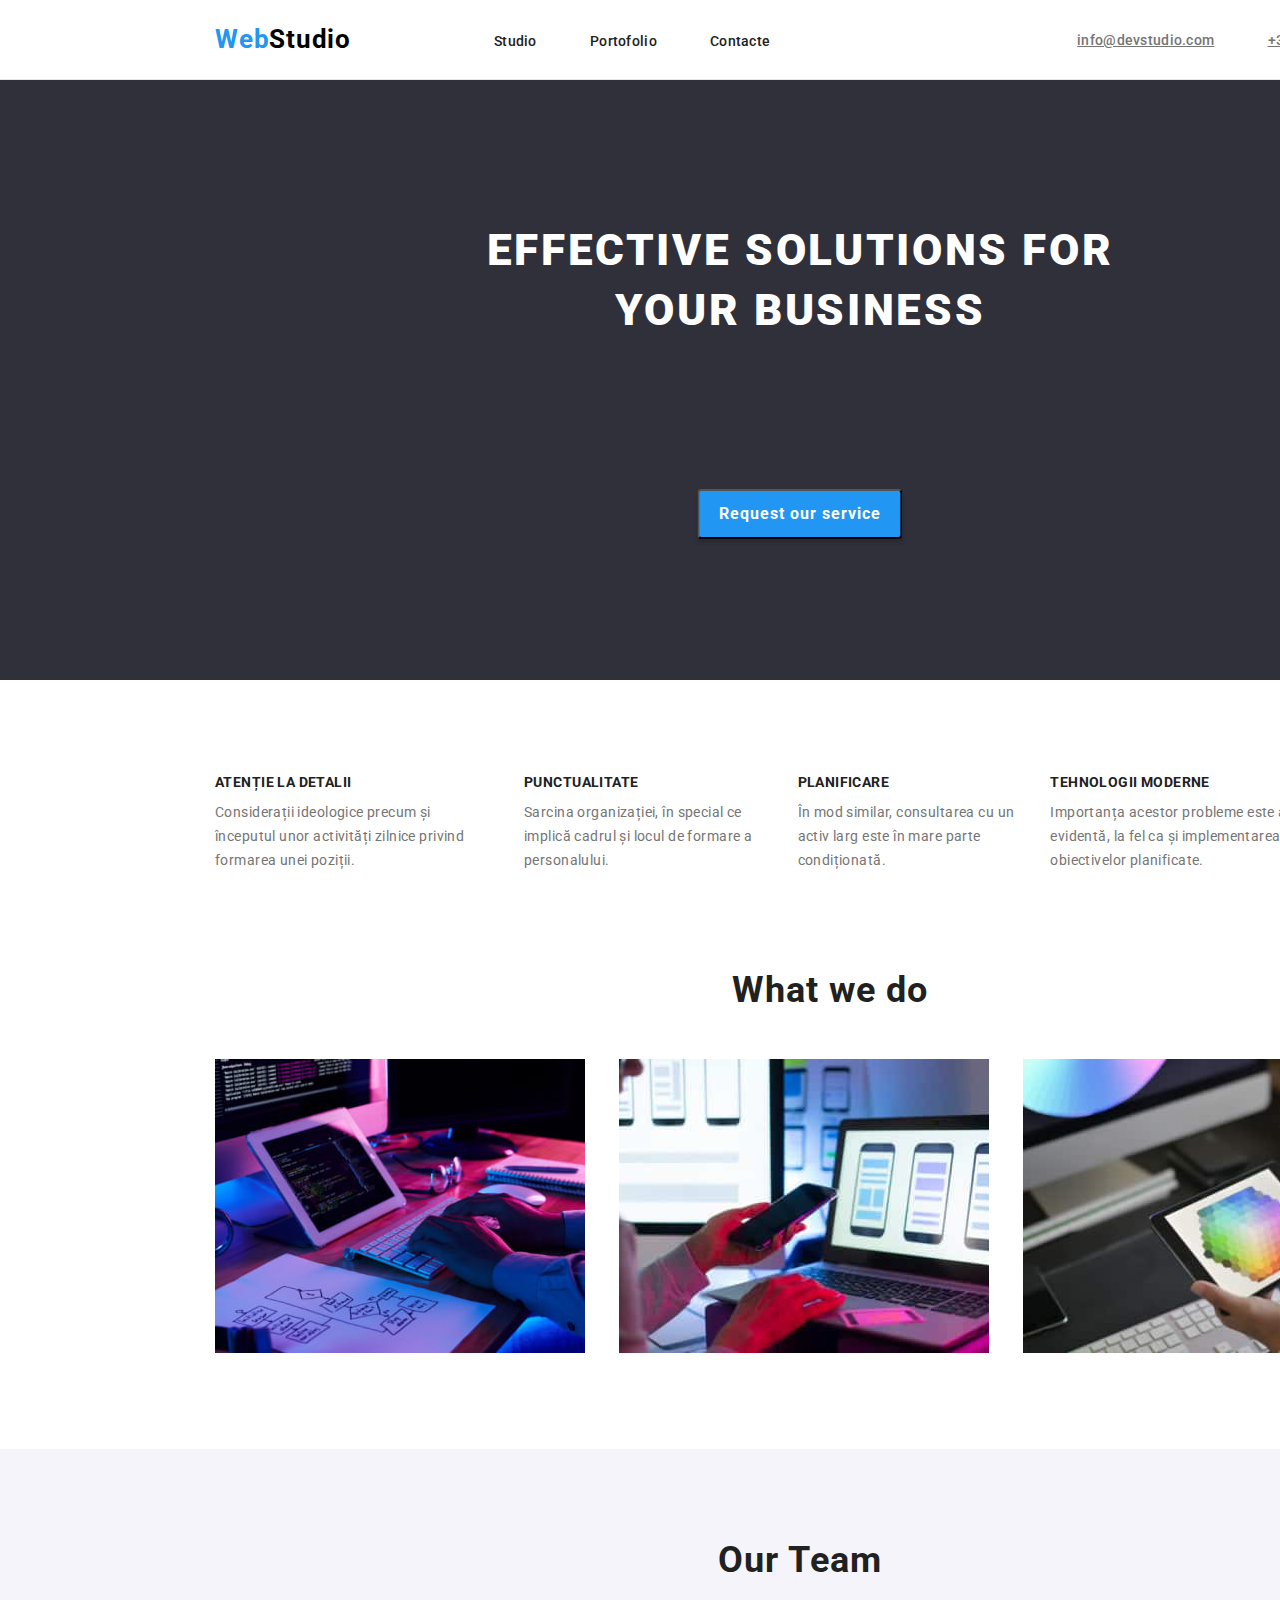
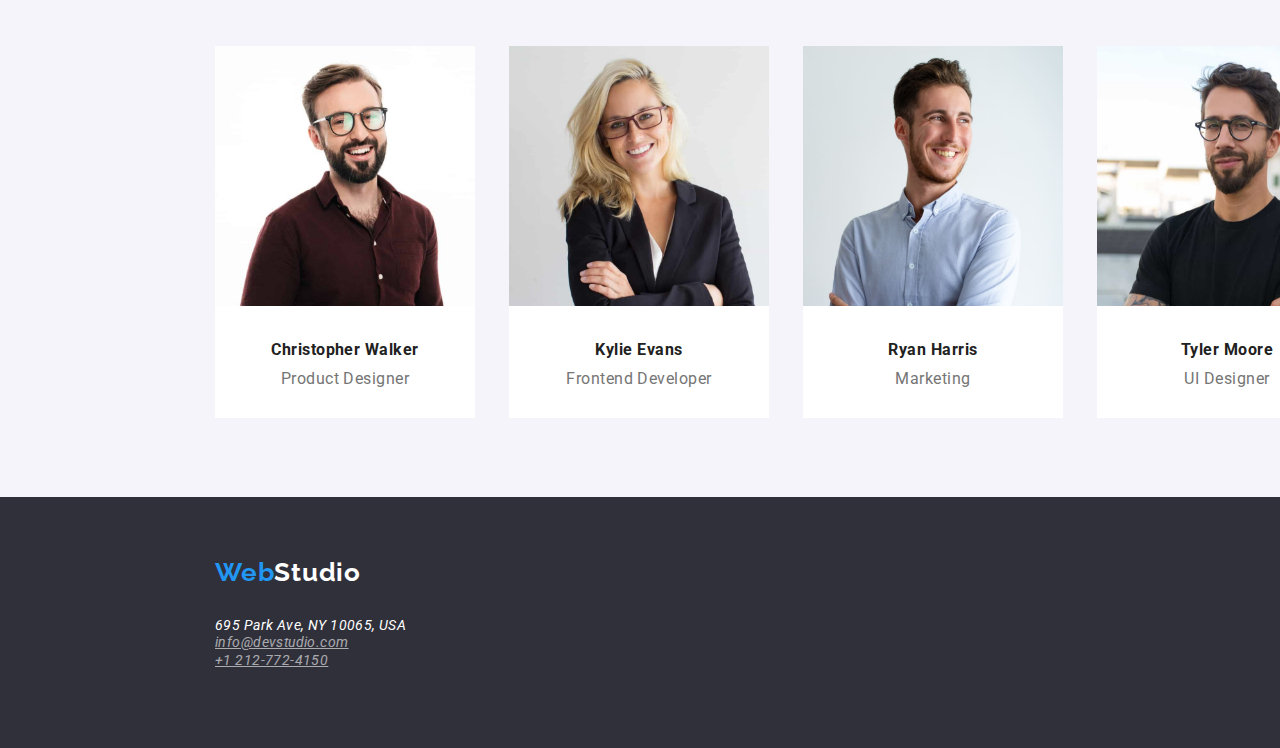
==== commit c701543c: "erase div {.detail-skills-list}" ====
--- a/index.html
+++ b/index.html
@@ -74,52 +74,46 @@
         </div>
 
         <!-- section skills -->
-        <section>
+        <section class="section">
           <div class="skill-section">
             <ul class="detail-skills">
-              <div class="detail-skills-list">
-                <li class="detail-skills-item-">
-                  <h3 class="skills">Atenție la detalii</h3>
-                  <p class="skills-description">
-                    Considerații ideologice precum și începutul unor activități
-                    zilnice privind formarea unei poziții.
-                  </p>
-                </li>
-              </div>
-              <div class="detail-skills-list">
-                <li class="detail-skills-item">
-                  <h3 class="skills">Punctualitate</h3>
-                  <p class="skills-description">
-                    Sarcina organizației, în special ce implică cadrul și locul
-                    de formare a personalului.
-                  </p>
-                </li>
-              </div>
-              <div class="detail-skills-list">
-                <li class="detail-skills-item">
-                  <h3 class="skills">Planificare</h3>
-                  <p class="skills-description">
-                    În mod similar, consultarea cu un activ larg este în mare
-                    parte condiționată.
-                  </p>
-                </li>
-              </div>
-
-              <div class="detail-skills-list">
-                <li class="detail-skills-item">
-                  <h3 class="skills">Tehnologii moderne</h3>
-                  <p class="skills-description">
-                    Importanța acestor probleme este atât de evidentă, la fel ca
-                    și implementarea obiectivelor planificate.
-                  </p>
-                </li>
-              </div>
+              <li class="detail-skills-item-">
+                <h3 class="skills">Atenție la detalii</h3>
+                <p class="skills-description">
+                  Considerații ideologice precum și începutul unor activități
+                  zilnice privind formarea unei poziții.
+                </p>
+              </li>
+
+              <li class="detail-skills-item">
+                <h3 class="skills">Punctualitate</h3>
+                <p class="skills-description">
+                  Sarcina organizației, în special ce implică cadrul și locul de
+                  formare a personalului.
+                </p>
+              </li>
+
+              <li class="detail-skills-item">
+                <h3 class="skills">Planificare</h3>
+                <p class="skills-description">
+                  În mod similar, consultarea cu un activ larg este în mare
+                  parte condiționată.
+                </p>
+              </li>
+
+              <li class="detail-skills-item">
+                <h3 class="skills">Tehnologii moderne</h3>
+                <p class="skills-description">
+                  Importanța acestor probleme este atât de evidentă, la fel ca
+                  și implementarea obiectivelor planificate.
+                </p>
+              </li>
             </ul>
           </div>
         </section>
 
         <!-- section What we to do -->
-        <section>
+        <section class="section">
           <div class="work-section">
             <h2 class="workExemple">What we do</h2>
             <ul class="work-section-items">
--- a/style/style.css
+++ b/style/style.css
@@ -19,6 +19,7 @@
   margin-inline-start: 0px;
   margin-inline-end: 0px;
   padding-inline-start: 0;
+  /* outline: 5px solid limegreen !important; */
 }
 
 ul {
@@ -29,7 +30,7 @@
   position: relative;
   width: 1600px;
   height: 2348px;
-
+  margin: auto;
   background: #ffffff;
 }
 
@@ -164,15 +165,13 @@
 }
 
 /* section skills */
-
+.detail-skills {
+  display: flex;
+}
 .skill-section {
   position: absolute;
   top: 774px;
   margin: 0 215px;
-}
-
-.detail-skills-list {
-  display: table-cell;
 }
 
 .skills {
@@ -344,24 +343,15 @@
 }
 
 .foot-logo-contacts {
-  width: 230px;
-  height: 75px;
-  margin-top: 120px;
-  margin-left: 215px;
-  display: flex;
-}
-
-.foot-logo-contacts-items {
-  display: block;
-  justify-content: space-around;
-}
+  padding-top: 120px;
+  padding-left: 215px;
+}
+
 .filters {
   position: absolute;
-  display: flex;
+  display: inline-block;
   clear: both;
-  width: 516px;
-  height: 38px;
-  left: 614px;
+  left: 542px;
   padding: 6px 22px;
   top: 160px;
 }
@@ -451,3 +441,7 @@
   margin: auto;
   padding: auto;
 }
+
+.section {
+  margin: 94px auto;
+}
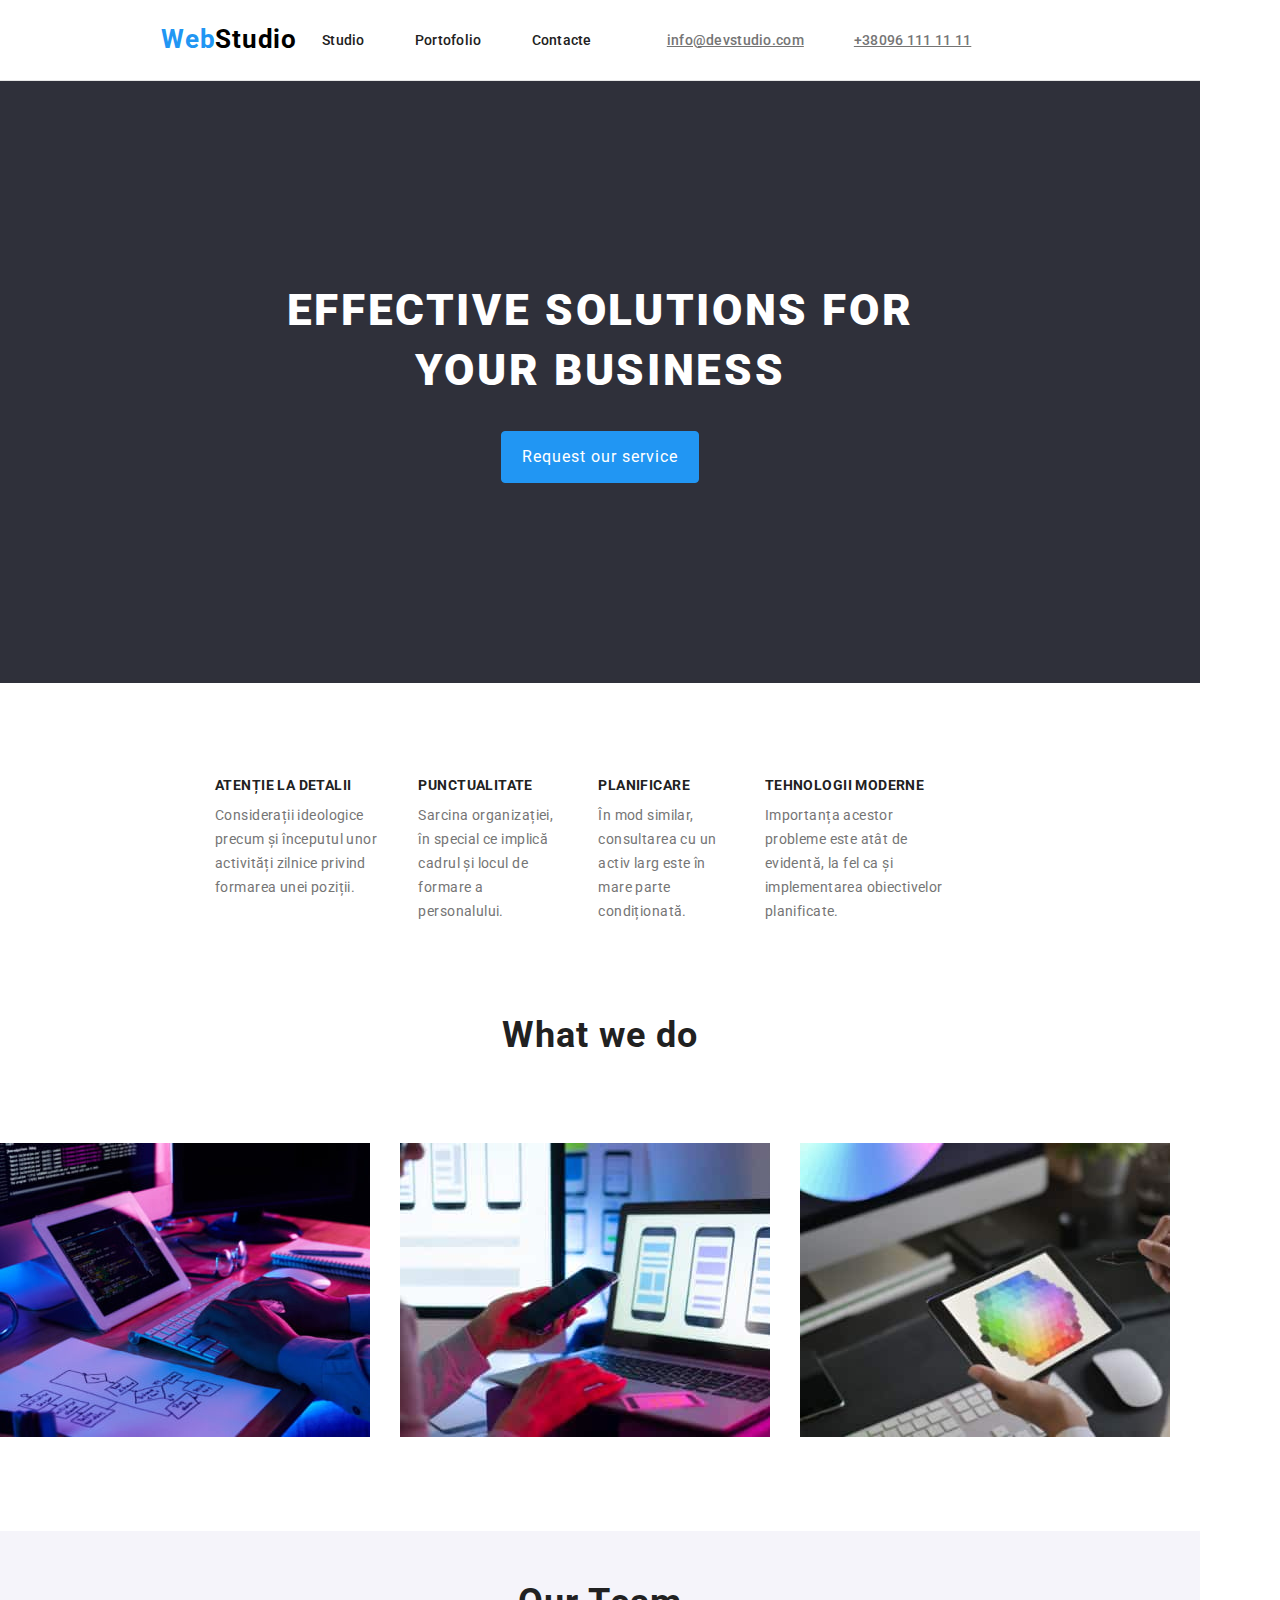
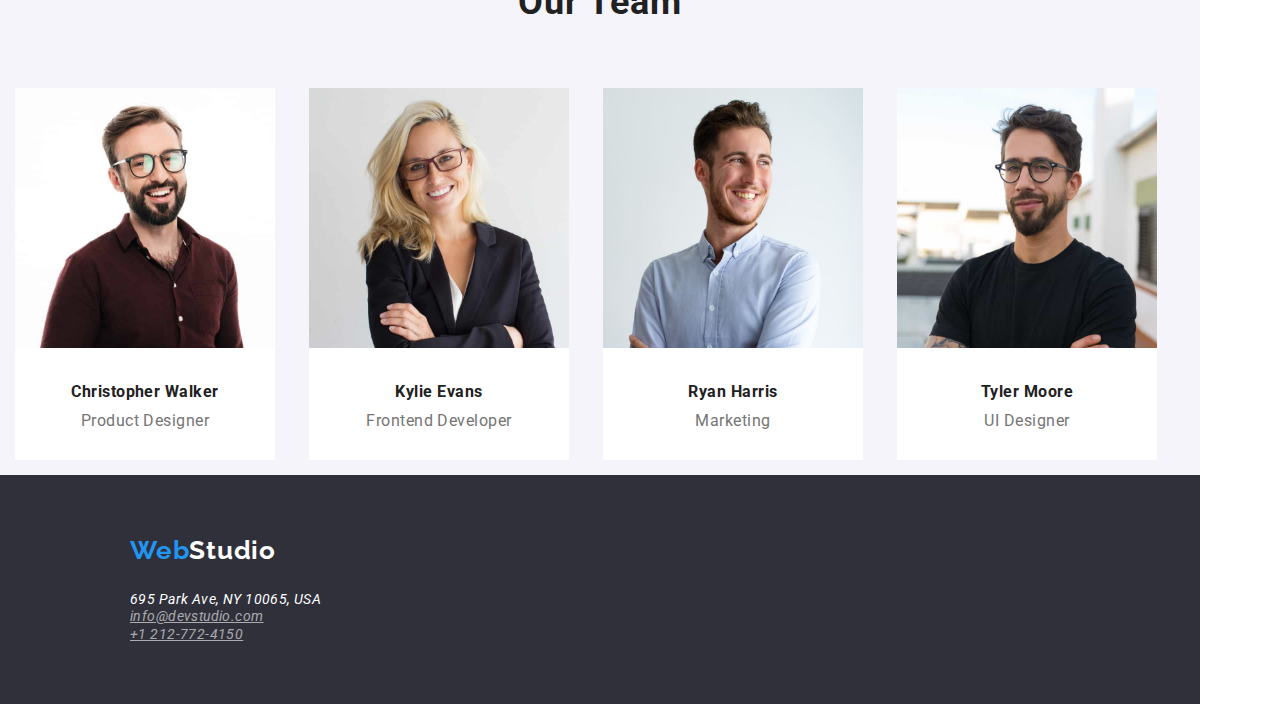
==== commit 4b1197b2: "remove position absolute, width and hight from items" ====
--- a/index.html
+++ b/index.html
@@ -68,13 +68,11 @@
             EFFECTIVE SOLUTIONS FOR <br />
             YOUR BUSINESS
           </h1>
-          <div class="center">
-            <button class="button" type="button">Request our service</button>
-          </div>
+          <button class="button" type="button">Request our service</button>
         </div>
 
         <!-- section skills -->
-        <section class="section">
+        <section class="section side-borders">
           <div class="skill-section">
             <ul class="detail-skills">
               <li class="detail-skills-item-">
@@ -114,46 +112,46 @@
 
         <!-- section What we to do -->
         <section class="section">
-          <div class="work-section">
-            <h2 class="workExemple">What we do</h2>
-            <ul class="work-section-items">
-              <li class="box box1">
-                <img
-                  src="./images/box1.jpg"
-                  alt="Coding activities"
-                  style="width: 370px; height: 294px"
-                />
-              </li>
-              <li class="box box2">
-                <img
-                  src="./images/box2.jpg"
-                  alt="choosing telephome frame"
-                  style="width: 370px; height: 294px"
-                />
-              </li>
-
-              <li class="box box3">
-                <img
-                  src="./images/box3.jpg"
-                  alt="work with colors"
-                  style="width: 370px; height: 294px"
-                />
-              </li>
-            </ul>
-          </div>
+          <h2 class="workTitle">What we do</h2>
+
+          <ul class="work-section-items">
+            <li class="box box1">
+              <img
+                src="./images/box1.jpg"
+                alt="Coding activities"
+                style="width: 370px"
+              />
+            </li>
+            <li class="box box2">
+              <img
+                src="./images/box2.jpg"
+                alt="choosing telephome frame"
+                style="width: 370px"
+              />
+            </li>
+
+            <li class="box box3">
+              <img
+                src="./images/box3.jpg"
+                alt="work with colors"
+                style="width: 370px"
+              />
+            </li>
+          </ul>
         </section>
 
         <!-- our team section -->
         <section class="team-section">
           <h2 class="our-team">Our Team</h2>
-          <ul class="totlaTeam">
-            <li class="team teamCris">
+
+          <ul class="our-team-section">
+            <li class="team">
               <img
                 class="photo"
                 src="./images/photoCristopher.jpg"
                 alt="Cristopher Photo"
-                style="width: 260px; height: 260px"
-              />
+              />
+
               <h3 class="photo-container-name">Christopher Walker</h3>
               <p class="photo-container-post">Product Designer</p>
             </li>
@@ -163,8 +161,8 @@
                 class="photo"
                 src="./images/photoKylie.jpg"
                 alt="Kylie Photo"
-                style="width: 260px; height: 260px"
-              />
+              />
+
               <h3 class="photo-container-name">Kylie Evans</h3>
               <p class="photo-container-post">Frontend Developer</p>
             </li>
@@ -174,8 +172,8 @@
                 class="photo"
                 src="./images/photoRyan.jpg"
                 alt="Ryan Photo"
-                style="width: 260px; height: 260px"
-              />
+              />
+
               <h3 class="photo-container-name">Ryan Harris</h3>
               <p class="photo-container-post">Marketing</p>
             </li>
@@ -185,8 +183,8 @@
                 class="photo"
                 src="./images/photoTyler.jpg"
                 alt="Tyler Photo"
-                style="width: 260px; height: 260px"
-              />
+              />
+
               <h3 class="photo-container-name">Tyler Moore</h3>
               <p class="photo-container-post">UI Designer</p>
             </li>
--- a/style/style.css
+++ b/style/style.css
@@ -1,16 +1,15 @@
+:root {
+  --white: #ffffff;
+  --blue: rgba(33, 150, 243, 1);
+  --black: #212121;
+  --gray: #757575;
+}
 html,
 body {
-  margin: 0;
-  padding: 0;
-  top: 0;
-  position: relative;
-  width: 1600px;
-  height: 2348px;
   font-family: "Roboto", sans-serif;
   font-style: normal;
   font-weight: 400;
-  background: #ffffff;
-  box-sizing: border-box;
+  /* background: var(--white); */
 }
 
 * {
@@ -19,6 +18,7 @@
   margin-inline-start: 0px;
   margin-inline-end: 0px;
   padding-inline-start: 0;
+  box-sizing: border-box;
   /* outline: 5px solid limegreen !important; */
 }
 
@@ -27,18 +27,14 @@
 }
 
 .container {
-  position: relative;
-  width: 1600px;
-  height: 2348px;
-  margin: auto;
-  background: #ffffff;
+  max-width: 1200px;
 }
 
 .page-header {
-  width: 1600px;
-  height: 80px;
-  background-color: #ffffff;
+  background-color: var(--white);
   border-bottom: 1px solid #e5e5e5;
+  padding: 24px 161px 25px 161px;
+  align-items: center;
   display: flex;
 }
 
@@ -48,8 +44,7 @@
   line-height: 31px;
   letter-spacing: 0.03em;
   text-decoration: none;
-  color: rgba(33, 150, 243, 1);
-  padding: 24px 93px 25px 215px;
+  color: var(--blue);
 }
 
 .logo-web {
@@ -61,16 +56,14 @@
   font-size: 14px;
   line-height: 18px;
   letter-spacing: 0.02em;
-  padding: 32px 0;
-}
-.main-nav-item {
-  display: inline-block;
+  display: flex;
+  justify-content: space-around;
 }
 
 .main-nav-link {
-  color: #212121;
+  color: var(--black);
   text-decoration: none;
-  padding-left: 50px;
+  padding: 0 25px;
   size: 14px;
   line-height: 16px;
   initial-letter-align: 2%;
@@ -80,7 +73,7 @@
 .main-nav-link:hover,
 .main-nav-link:focus,
 .main-nav-link:active {
-  color: rgba(33, 150, 243, 1);
+  color: var(--blue);
 }
 
 .contact-list {
@@ -88,9 +81,8 @@
   font-size: 14px;
   line-height: 16px;
   letter-spacing: 0.02em;
-  margin-left: auto;
-  padding-top: 32px;
-  padding-right: 215px;
+  display: flex;
+  justify-content: end;
 }
 
 .contact-list-item {
@@ -99,79 +91,61 @@
 }
 
 .contact-section-value {
-  color: #757575;
+  color: var(--gray);
   padding-left: 50px;
 }
 
 .contact-section-value:hover,
 .contact-section-value:focus,
 .contact-section-value:active {
-  color: rgba(33, 150, 243, 1);
+  color: var(--blue);
 }
 
 /* main section */
 
 .big-section {
-  position: absolute;
-  width: 1600px;
-  height: 600px;
-  left: 0px;
-  top: 80px;
-  background: #2f303a;
+  background-color: #2f303a;
+  padding: 200px 0;
+  text-align: center;
+  display: block;
 }
 
 .big-section h1 {
-  position: relative;
-  height: 120px;
-  left: 50%;
-  transform: translate(-50%, -50%);
-  top: 200px;
-  bottom: 280px;
+  font-size: 44px;
+  line-height: 1.36;
+  letter-spacing: 0.06em;
   font-weight: 900;
-  font-size: 44px;
-  line-height: 60px;
-  text-align: center;
+  color: var(--white);
+  text-align: center;
+}
+
+.button {
+  background-color: var(--blue);
+  color: var(--white);
+  border: 1px solid var(--blue);
+  font-size: 16px;
+  line-height: 1.87;
   letter-spacing: 0.06em;
-  text-transform: uppercase;
-  color: #ffffff;
-}
-
-.button {
-  position: absolute;
-  height: 50px;
-  top: 434px;
-  left: 50%;
-  transform: translate(-50%, -50%);
-  background: #2196f3;
-  box-shadow: 0px 4px 4px rgba(0, 0, 0, 0.15);
+  padding: 10px 20px;
   border-radius: 4px;
-  font-weight: 700;
-  font-size: 16px;
-  line-height: 30px;
-  padding: 10px 20px;
-  display: flex;
-  align-items: center;
-  letter-spacing: 0.06em;
-
-  color: #ffffff;
+  margin-top: 30px;
 }
 
 .button:hover,
 .button:focus,
 .button:active {
-  border: 5px solid rgba(33, 150, 243, 1);
+  border: 3px solid var(--blue);
   background: #f5f4fa;
-  color: #2196f3;
+  color: var(--blue);
 }
 
 /* section skills */
+.side-borders {
+  padding: 0 215px;
+}
 .detail-skills {
   display: flex;
-}
-.skill-section {
-  position: absolute;
-  top: 774px;
-  margin: 0 215px;
+  justify-content: center;
 }
 
 .skills {
@@ -180,7 +154,7 @@
   line-height: 16px;
   letter-spacing: 0.03em;
   text-transform: uppercase;
-  color: #212121;
+  color: var(--black);
   padding-bottom: 10px;
 }
 
@@ -188,97 +162,74 @@
   font-size: 14px;
   line-height: 24px;
   letter-spacing: 0.03em;
-  color: #757575;
+  color: var(--gray);
   padding-right: 30px;
 }
 
 /* section What we to do */
 
-.work-section {
-  position: absolute;
-  left: 215px;
-  top: 969px;
-}
-
-.workExemple {
-  position: absolute;
-  width: 200px;
-  height: 42px;
-  left: 515px;
+.workTitle {
+  font-weight: 700;
+  font-size: 36px;
+  line-height: 36px;
+  letter-spacing: 0.03em;
+  color: var(--black);
+  text-align: center;
+  margin-bottom: 90px;
+}
+
+.work-section-items {
+  display: flex;
+}
+
+.box {
+  display: flex;
+  flex-direction: column;
+  justify-content: space-around;
+}
+.box1 {
+  padding-right: 30px;
+}
+.box2 {
+  padding-right: 30px;
+}
+
+.box:hover {
+  opacity: 0.7;
+}
+
+/* team section */
+
+.team-section {
+  background: #f5f4fa;
+}
+
+.our-team {
   font-weight: 700;
   font-size: 36px;
   line-height: 42px;
   text-align: center;
   letter-spacing: 0.03em;
-  color: #212121;
-}
-
-.work-section-items {
-  padding-top: 90px;
-}
-
-.box {
-  display: inline-block;
-}
-
-.box1 {
-  padding-right: 30px;
-}
-.box2 {
-  padding-right: 30px;
-}
-
-.box:hover {
-  opacity: 0.7;
-}
-
-/* team section */
-
-.team-section {
-  position: absolute;
-  width: 1600px;
-  height: 648px;
-  top: 1449px;
-  background: #f5f4fa;
-  display: inline;
-}
-
-.our-team {
-  font-weight: 700;
-  font-size: 36px;
-  line-height: 42px;
-  text-align: center;
-  letter-spacing: 0.03em;
-  color: #212121;
-  margin-top: 90px;
+  color: var(--black);
+  padding-top: 50px;
   margin-bottom: 50px;
-}
-
-#totalTeam {
-  display: flex;
-}
-
-.teamCris:first-child {
-  margin-left: 215px;
 }
 
 .team {
   display: inline-block;
-  background-color: #ffffff;
+  background-color: var(--white);
   margin: 15px;
 }
 
 .photo {
   width: 260px;
   height: 260px;
-  margin: 0;
-  justify-content: space-around;
 }
 
 .photo-container {
   height: 108px;
   width: 270px;
-  background-color: #ffffff;
+  background-color: #f5f4fa;
 }
 
 .photo-container-name {
@@ -300,28 +251,23 @@
 }
 
 .subsol {
-  position: absolute;
-  width: 1600px;
-  height: 251px;
-  left: 0px;
-  top: 2097px;
   background: #2f303a;
+  padding-top: 60px;
 }
 
 .footer-logo {
-  position: absolute;
-  left: 215px;
-  top: 60px;
   font-family: "Raleway", sans-serif;
   font-style: normal;
   font-weight: 700;
   font-size: 26px;
   line-height: 31px;
   letter-spacing: 0.03em;
-  color: #2196f3;
+  color: var(--blue);
+  margin-bottom: 25px;
+  margin-left: 130px;
 }
 .footer-logo-web {
-  color: rgba(255, 255, 255, 1);
+  color: var(--white);
 }
 
 .nv-items-footer {
@@ -338,22 +284,20 @@
 }
 
 .footerAddres {
-  color: #ffffff;
+  color: var(--white);
   cursor: pointer;
 }
 
 .foot-logo-contacts {
-  padding-top: 120px;
-  padding-left: 215px;
+  padding-bottom: 60px;
+  margin-left: 130px;
 }
 
 .filters {
-  position: absolute;
-  display: inline-block;
-  clear: both;
-  left: 542px;
+  display: flex;
   padding: 6px 22px;
-  top: 160px;
+  justify-content: center;
+  margin-top: 132px;
 }
 
 .filters button {
@@ -373,27 +317,22 @@
   font-size: 16px;
   line-height: 34px;
   text-align: center;
-
-  letter-spacing: 0.03em;
-  color: #212121;
+  letter-spacing: 0.03em;
+  color: var(--black);
   box-sizing: border-box;
 }
 
 .filter-name:hover,
 .filter-name:focus,
 .filter-name:active {
-  background-color: #2196f3;
-  color: #ffffff;
+  background-color: var(--blue);
+  color: var(--white);
 }
 
 .container-img {
-  position: absolute;
-  width: 1250px;
-  height: 1360px;
-  left: 215px;
-  top: 330px;
-  display: inline;
+  display: flex;
   margin: auto;
+  flex-wrap: wrap;
 }
 
 .container-img-file {
@@ -401,7 +340,7 @@
   height: 404px;
   left: 215px;
   top: 262px;
-  background: #ffffff;
+  background: var(--white);
   border: 1px solid #eeeeee;
   text-align: center;
   display: inline-flex;
@@ -424,7 +363,7 @@
   padding-left: 24px;
   letter-spacing: 0.06em;
 
-  color: #212121;
+  color: var(--black);
 }
 
 .container-img-file-paragraf {
@@ -434,7 +373,7 @@
   margin-top: 350px;
   letter-spacing: 0.03em;
   padding-left: 24px;
-  color: #757575;
+  color: var(--gray);
 }
 
 .script-container {
@@ -443,5 +382,5 @@
 }
 
 .section {
-  margin: 94px auto;
-}
+  margin: 94px 0;
+}
